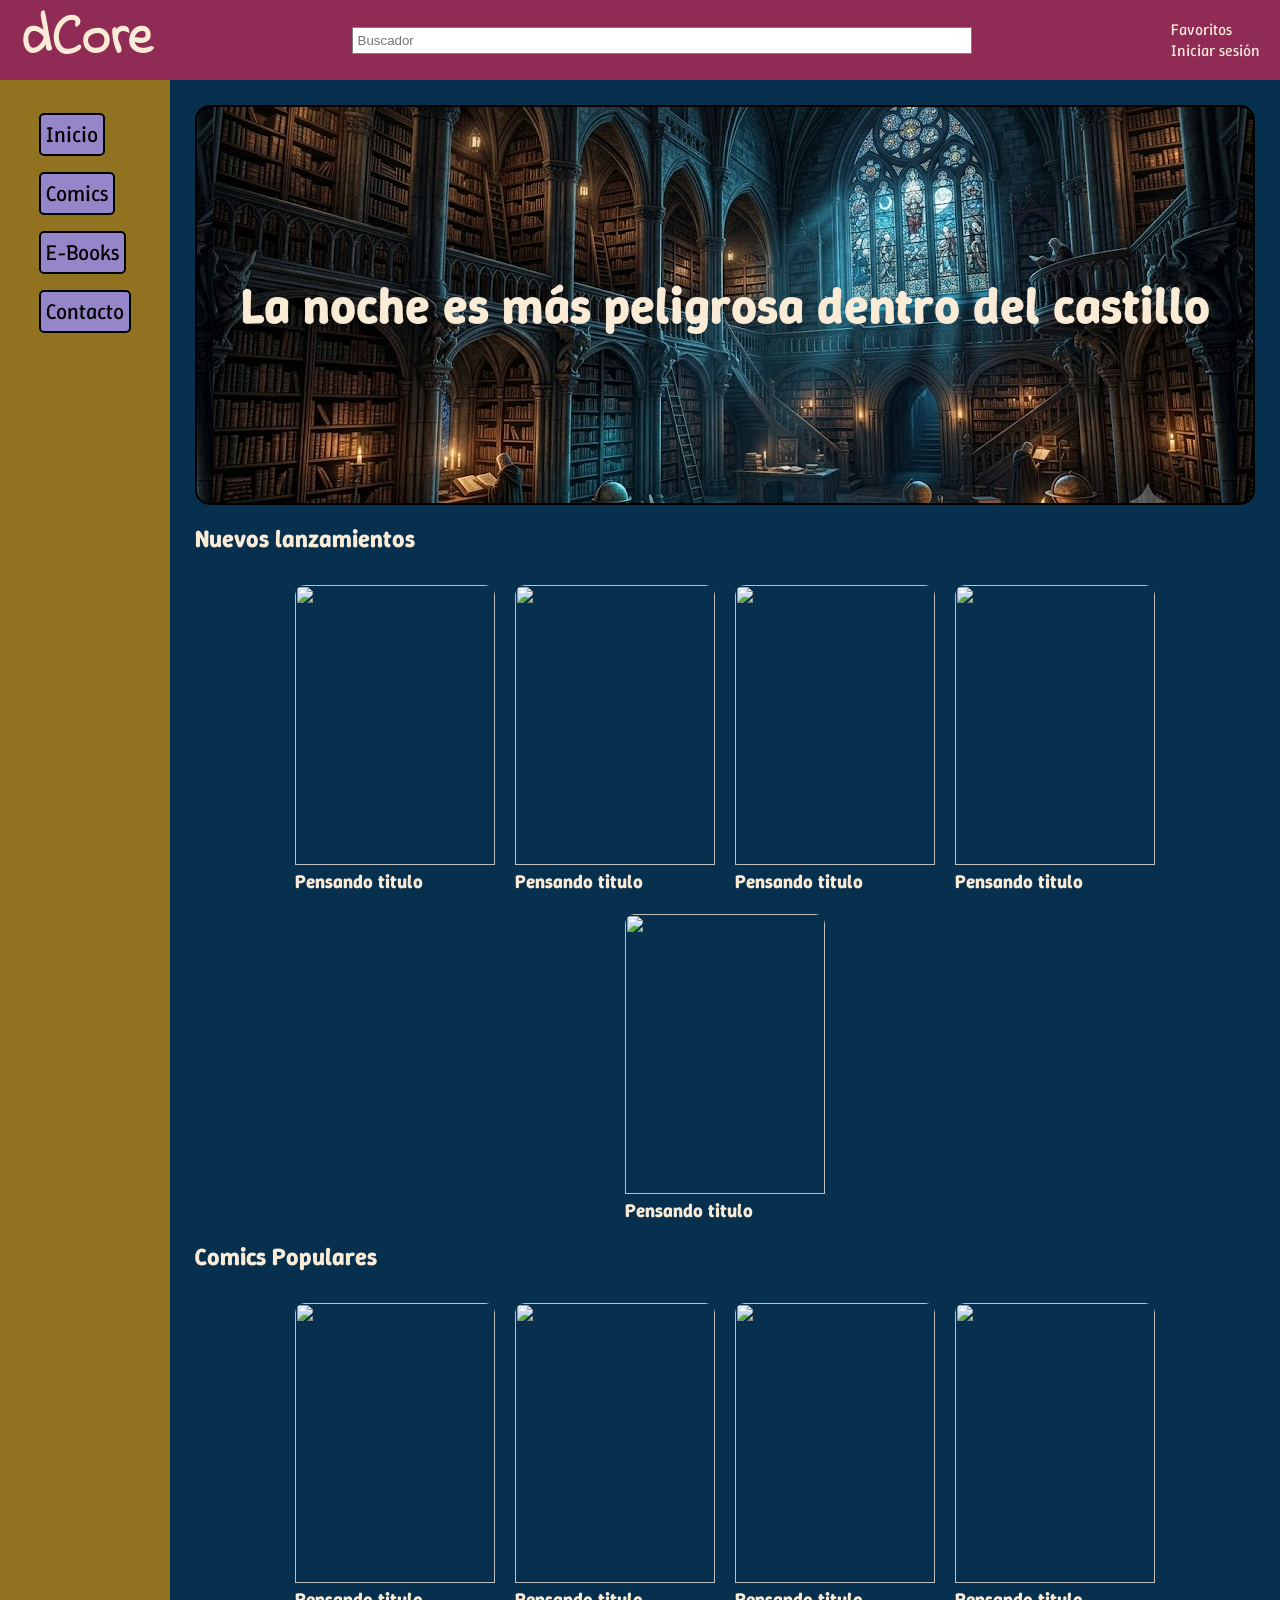
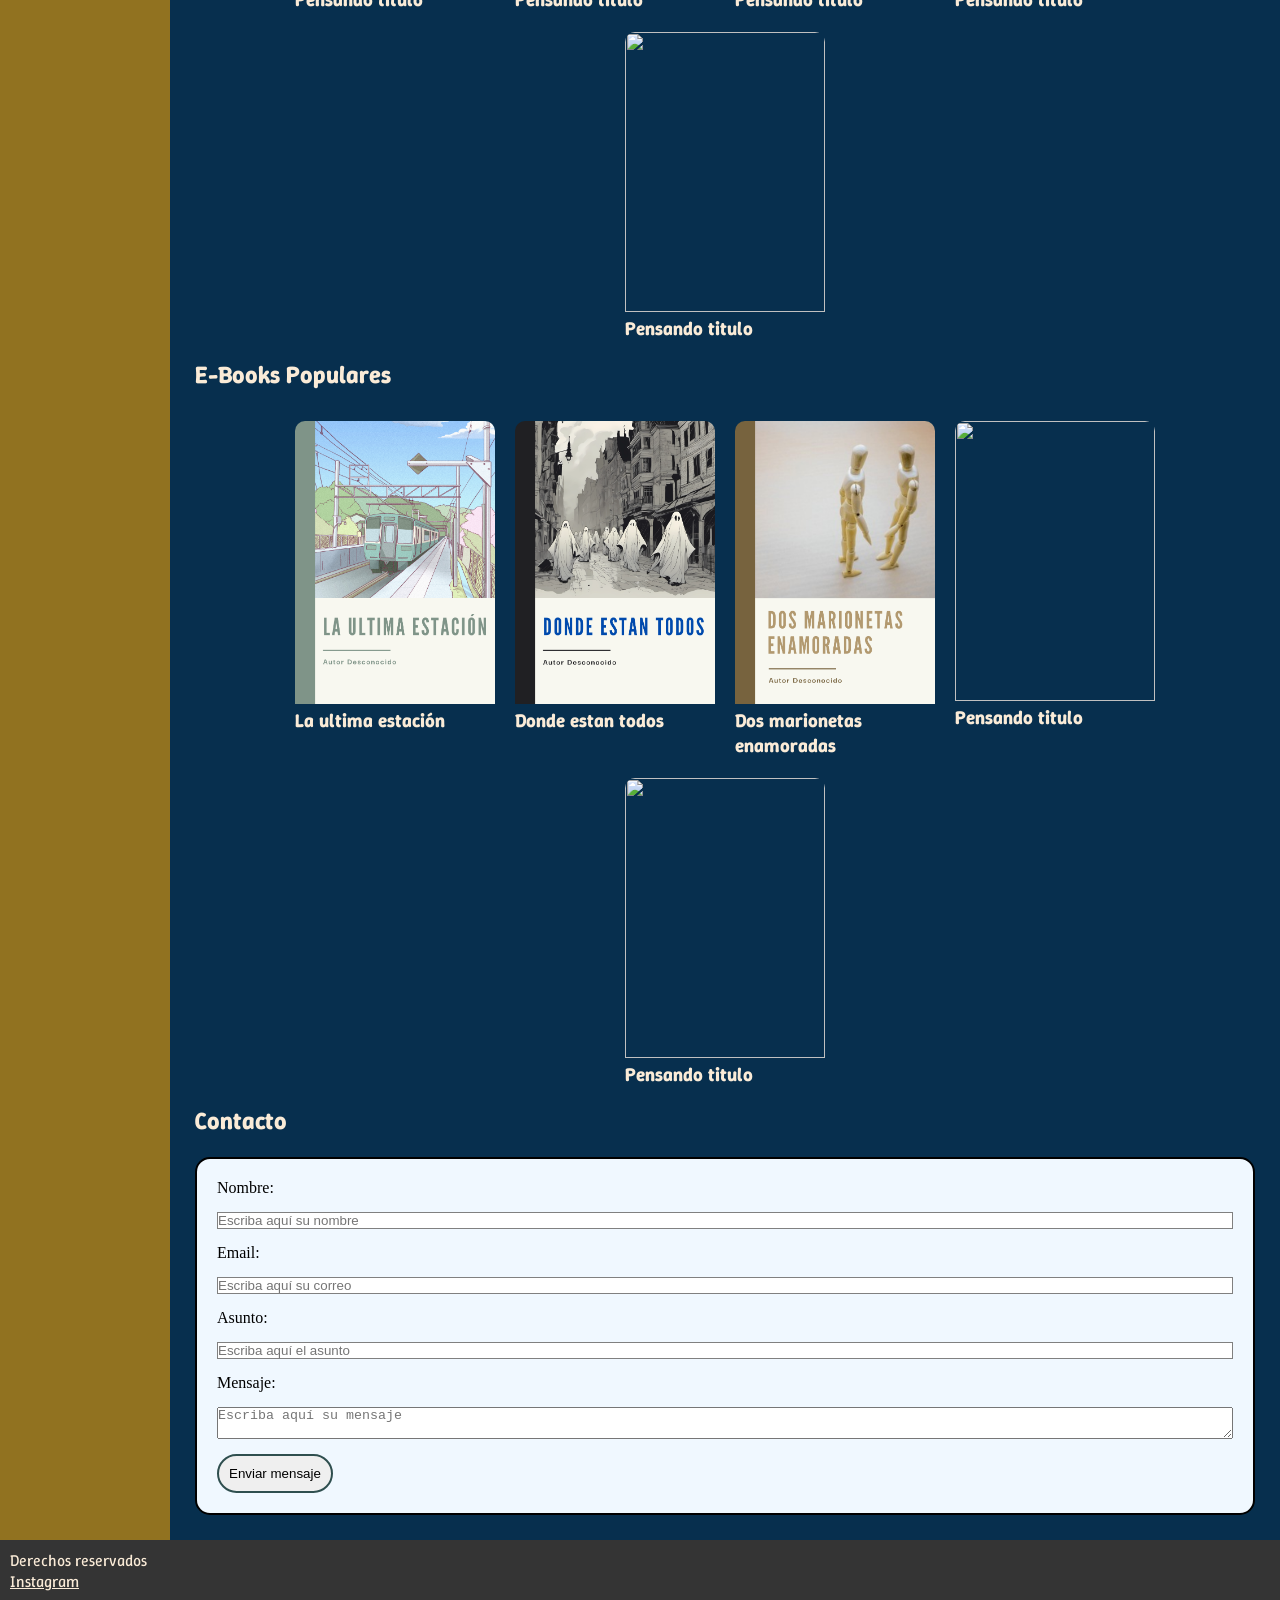
==== index.html @ b9f84284 "Agrego portada trend y corrijo espacio blanco al final del footer" ====
<!DOCTYPE html>
<html lang="en">
<head>
    <meta charset="UTF-8">
    <meta name="viewport" content="width=device-width, initial-scale=1.0">
    <title>Proyecto dCore</title>
    <link href="estilos.css"  rel="stylesheet">
    <!-- Fuentes: Indie Flower, Winky Sans -->
    <link href="https://fonts.googleapis.com/css2?family=Indie+Flower&family=Winky+Sans:ital,wght@0,300..900;1,300..900&display=swap" rel="stylesheet">
</head>
<body>
    <div class="layout">
        <header class="header">
            <h1>dCore</h1>
            <input type="text" id="buscador" name="buscador" placeholder="Buscador">
            <div class="usuario-registrado">
                <P>Favoritos</P>
                <p>Iniciar sesión</p>
            </div>
        </header>

        <nav class="menu">
            <ul class="menu-flex">
                <li><a href="">Inicio</a></li>
                <li><a href="">Comics</a></li>
                <li><a href="">E-Books</a></li>
                <li><a href="#contacto">Contacto</a></li>
            </ul>
        </nav>
        
        <main class="main-content">
            <section class="trends">
                <h2>La noche es más peligrosa dentro del castillo</h2>
            </section>

            <br>
            <section class="lanzamientos-section">
                <h2>Nuevos lanzamientos</h2>
                <div class="lanzamientos-container">
                    <div class="popular-subcontainer">
                        <img src="https://placehold.co/200x280" width="200" height="280">
                        <div class="popular-content">
                            <h3>Pensando titulo</h3>
                        </div>
                    </div>
                    <div class="popular-subcontainer">
                        <img src="https://placehold.co/200x280" width="200" height="280">
                        <div class="popular-content">
                            <h3>Pensando titulo</h3>
                        </div>
                    </div>
                    <div class="popular-subcontainer">
                        <img src="https://placehold.co/200x280" width="200" height="280">
                        <div class="popular-content">
                            <h3>Pensando titulo</h3>
                        </div>
                    </div>
                    <div class="popular-subcontainer">
                        <img src="https://placehold.co/200x280" width="200" height="280">
                        <div class="popular-content">
                            <h3>Pensando titulo</h3>
                        </div>
                    </div>
                    <div class="popular-subcontainer">
                        <img src="https://placehold.co/200x280" width="200" height="280">
                        <div class="popular-content">
                            <h3>Pensando titulo</h3>
                        </div>
                    </div>
                </div>
            </section>

            <br>
            <section class="populares-section">
                <h2>Comics Populares</h2>
                <div class="comics-populares-container">
                    <div class="popular-subcontainer">
                        <img src="https://placehold.co/200x280" width="200" height="280">
                        <div class="popular-content">
                            <h3>Pensando titulo</h3>
                        </div>
                    </div>
                    <div class="popular-subcontainer">
                        <img src="https://placehold.co/200x280" width="200" height="280">
                        <div class="popular-content">
                            <h3>Pensando titulo</h3>
                        </div>
                    </div>
                    <div class="popular-subcontainer">
                        <img src="https://placehold.co/200x280" width="200" height="280">
                        <div class="popular-content">
                            <h3>Pensando titulo</h3>
                        </div>
                    </div>
                    <div class="popular-subcontainer">
                        <img src="https://placehold.co/200x280" width="200" height="280">
                        <div class="popular-content">
                            <h3>Pensando titulo</h3>
                        </div>
                    </div>
                    <div class="popular-subcontainer">
                        <img src="https://placehold.co/200x280" width="200" height="280">
                        <div class="popular-content">
                            <h3>Pensando titulo</h3>
                        </div>
                    </div>
                </div>

                <br>
                <h2>E-Books Populares</h2>
                <div class="ebooks-populares-container">
                    <div class="popular-subcontainer"> 
                        <img src="lecturas img/la-ultima-estacion.png" alt="La ultima estación" width="200">
                        <div class="popular-content">
                            <h3>La ultima estación</h3>
                        </div>
                    </div>
                    <div class="popular-subcontainer">
                        <img src="lecturas img/donde-estan-todos.png" alt="Donde estan todos" width="200">
                        <div class="popular-content">
                            <h3>Donde estan todos</h3>
                        </div>
                    </div>
                    <div class="popular-subcontainer">
                        <img src="lecturas img/dos-marionetas-enamoradas.png" alt="Dos marionetas enamoradas" width="200">
                        <div class="popular-content">
                            <h3>Dos marionetas enamoradas</h3>
                        </div>
                    </div>
                    <div class="popular-subcontainer">
                        <img src="https://placehold.co/200x280" width="200" height="280">
                        <div class="popular-content">
                            <h3>Pensando titulo</h3>
                        </div>
                    </div>
                    <div class="popular-subcontainer">
                        <img src="https://placehold.co/200x280" width="200" height="280">
                        <div class="popular-content">
                            <h3>Pensando titulo</h3>
                        </div>
                    </div>
                </div>
            </section>

            <br>
            <h2>Contacto</h2>
            <section class="contacto-section" id="contacto">
                <div class="contacto-form">
                    <form action="https://formspree.io/f/xnjrnjoy" method="post" enctype="">
                        <label>Nombre:</label>
                        <input type="text" id="nombre" name="nombre" placeholder="Escriba aquí su nombre" required maxlength="20">
                        
                        <label>Email:</label>
                        <input type="email" id="correo" name="correo" placeholder="Escriba aquí su correo" required>
                        
                        <label>Asunto:</label>
                        <input type="text" id="asunto" name="asunto" placeholder="Escriba aquí el asunto" required>
                        
                        <label>Mensaje:</label>
                        <textarea placeholder="Escriba aquí su mensaje" required></textarea>
                        
                        <button type="submit" class="button-form">
                            Enviar mensaje
                        </button>
                    </form>
                </div>
            </section>
        </main>

        <footer class="footer">
            <p>Derechos reservados</p>
            <section class="redes-sociales">
                <i class="fa-brands fa-instagram" style="color: rgb(255, 255, 255);"></i>
                <a href="https://www.instagram.com/webtoonofficial/" target="_blank">Instagram</a>
            </section>
        </footer>
        <script src="https://kit.fontawesome.com/bacc6557ff.js" crossorigin="anonymous"></script>
    </div>
</body>
</html>
---- estilos.css ----
*{
    margin: 0;
    padding: 0;
    box-sizing: border-box;
}

/* Estilo de etiquetas */
h1, h2, h3, p, a{
    color: antiquewhite;
    font-family: "Winky Sans";
}
label{
    color: black;
}

/* Layout de la pagina */
.layout{
    display: grid;
    grid-template-columns: 170px 1fr;
    grid-template-rows: 80px 1fr 70px;

    grid-template-areas: 
        "header header"
        "menu contenido"
        "footer footer";

    min-height: 100vh;
}
/* Header */
.header{
    grid-area: header;
    background-color: #902b55;
    display: flex;
    flex-direction: row;
    padding: 20px;
    justify-content: space-between;
    align-items: center;
}
header > h1{
    font-family: "Indie Flower", sans-serif;
    font-size: 55px;
    line-height: 1;   /* achico la caja de la fuente */
}
header > input{
    padding: 5px;
    width: 50%;
}
/* Menu de navegacion */
.menu{
    grid-area: menu;
    background-color: #917220;
    padding: 40px;
    display: flex;
    justify-content: center;    /* centra el menu horizontalmente */
}
.menu-flex{
    list-style: none;
    display: flex;
    flex-direction: column;
    gap: 30px;
}
.menu-flex li{
    border-radius: 5px;
}
.menu-flex a{
    text-decoration: none;
    color: black;
    font-size: 22px;
    background-color: rgb(149, 134, 201);
    border: 2px solid black;
    padding: 5px;
    border-radius: 5px;
}
/* Contenido principal */
.main-content{
    grid-area: contenido;
    background-color: #072f4e;
    padding: 25px;
}
/* Footer */
.footer{
    grid-area: footer;
    background-color: #343434;
    padding: 10px;
}

/* Proximamente Carrusel de Inicio */
.trends{
    border: 2px solid black;
    border-radius: 15px;
    height: 400px;
    background-image: url('lecturas img/la-noche-es-mas-peligrosa-dentro-del-castillo.jpg');
    background-position: center;
    padding: 25px;
    display: flex;
    justify-content: center;
    align-items: center;
}
.trends h2{
    font-size: 50px;
}

/* Nuevos lanzamientos, Comics Populares, E-Books Populares */
.lanzamientos-container, .comics-populares-container, .ebooks-populares-container{
    display: flex;
    flex-direction: row;
    justify-content: center;
    flex-wrap: wrap;
    gap: 20px;
    padding-top: 30px;
}
.popular-subcontainer{
    width: 200px;
    border-radius: 10px;
    overflow: hidden;
}

/* Formulario Contacto */
.contacto-section {
    border: 2px solid black;
    border-radius: 15px;
    background-color: aliceblue;
    margin-top: 20px;
}
.contacto-form form{
    margin: 20px 20px;
    display: flex;
    flex-direction: column;
    gap: 15px;
}
input{
    border: 1px solid gray
}
input:hover{
    background-color:lightgrey;
}
.contacto-form button{
    border: 2px solid darkslategrey;
    border-radius: 20px;
    padding: 10px;
    width: fit-content;
    cursor: pointer;
}

.button-form:hover{
    background-color: darkgray;
}
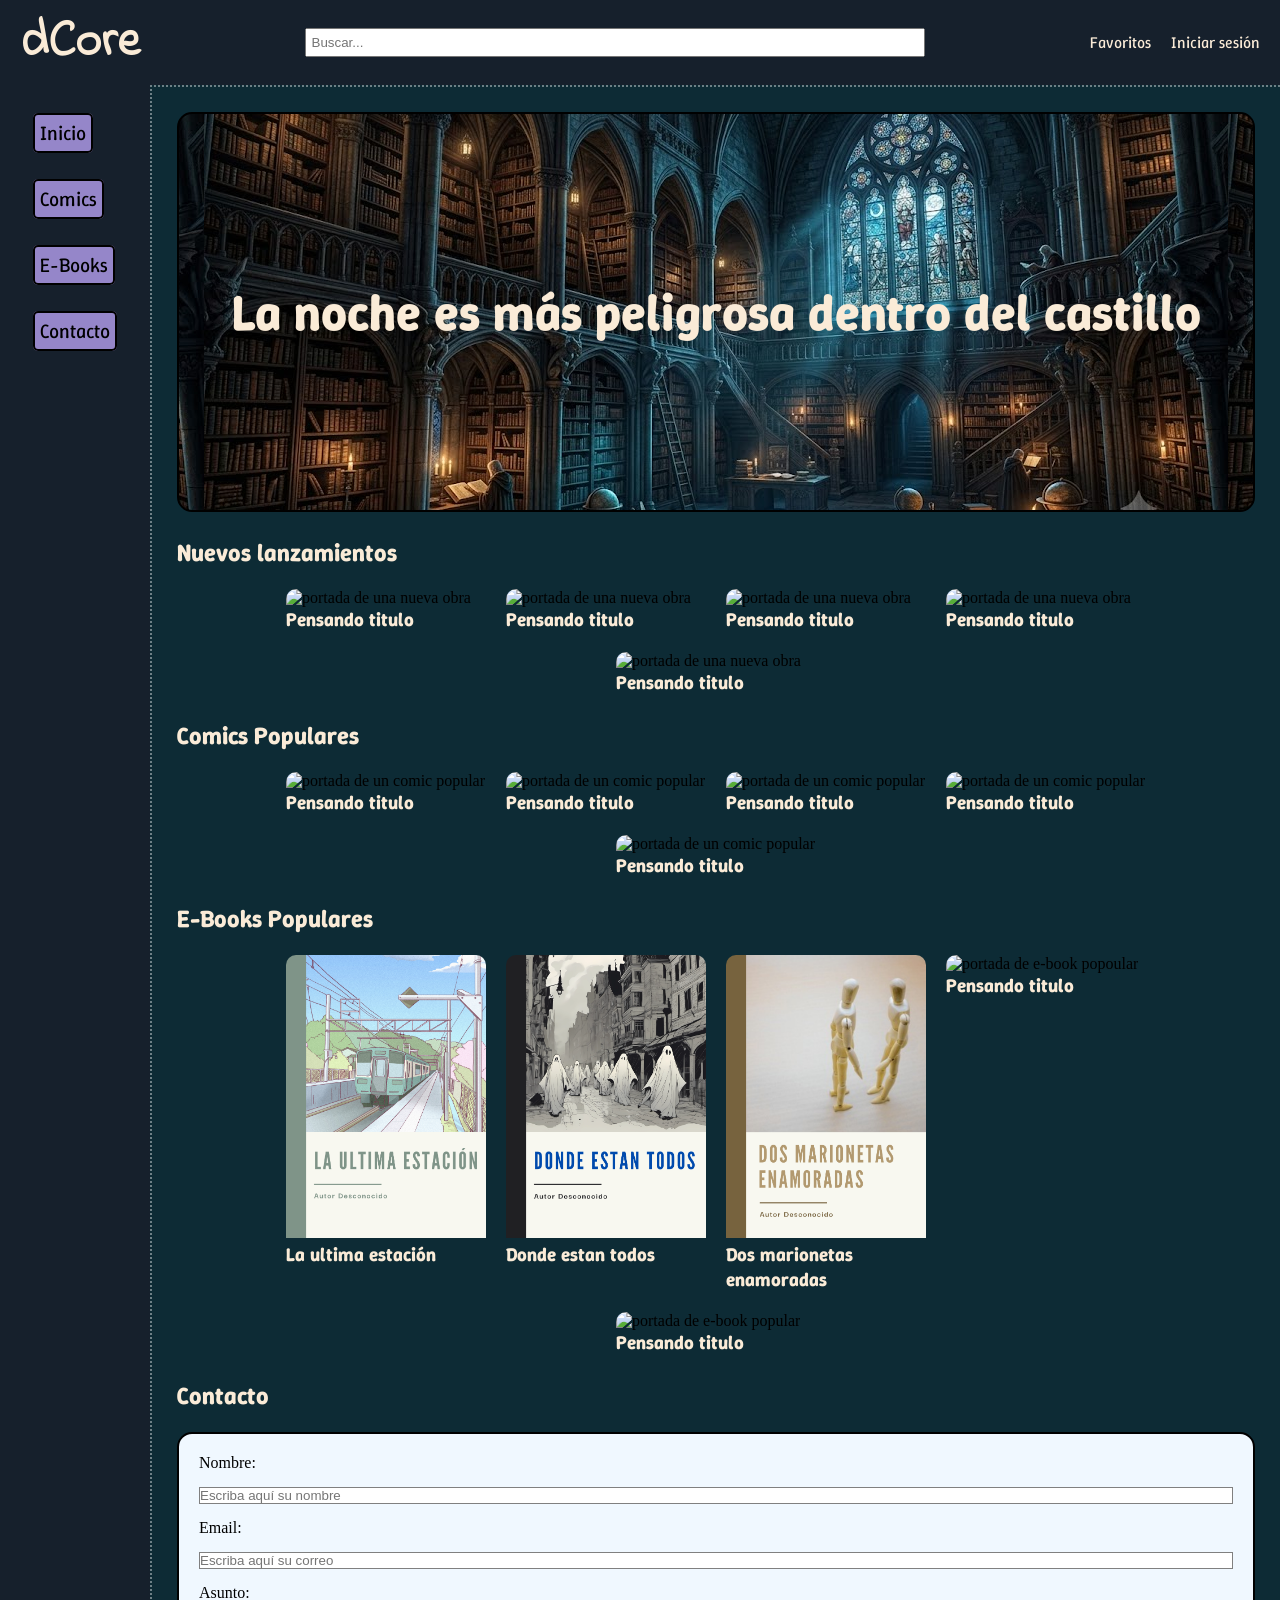
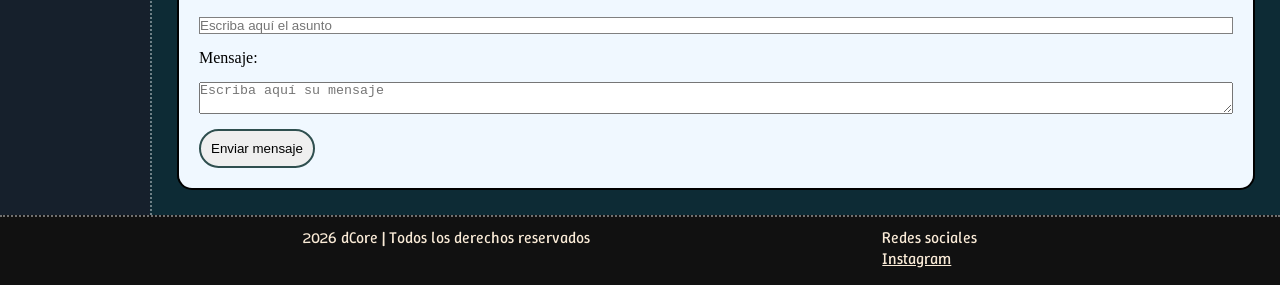
==== commit 0f95b9b8: "Mejoras con IA en semantica (html), diseño y optimizacion (css)" ====
--- a/index.html
+++ b/index.html
@@ -12,10 +12,12 @@
     <div class="layout">
         <header class="header">
             <h1>dCore</h1>
-            <input type="text" id="buscador" name="buscador" placeholder="Buscador">
+            <input type="search" id="buscador" name="buscador" placeholder="Buscar...">
             <div class="usuario-registrado">
-                <P>Favoritos</P>
-                <p>Iniciar sesión</p>
+                <ul>
+                    <li><a href="">Favoritos</a></li>
+                    <li><a href="">Iniciar sesión</a></li>
+                </ul>
             </div>
         </header>
 
@@ -33,131 +35,127 @@
                 <h2>La noche es más peligrosa dentro del castillo</h2>
             </section>
 
-            <br>
             <section class="lanzamientos-section">
                 <h2>Nuevos lanzamientos</h2>
-                <div class="lanzamientos-container">
-                    <div class="popular-subcontainer">
-                        <img src="https://placehold.co/200x280" width="200" height="280">
-                        <div class="popular-content">
+                <div class="cards-container">
+                    <div class="obra-container">
+                        <img src="https://placehold.co/200x280" width="200" height="280" alt="portada de una nueva obra">
+                        <div class="titulo-container">
                             <h3>Pensando titulo</h3>
                         </div>
                     </div>
-                    <div class="popular-subcontainer">
-                        <img src="https://placehold.co/200x280" width="200" height="280">
-                        <div class="popular-content">
+                    <div class="obra-container">
+                        <img src="https://placehold.co/200x280" width="200" height="280" alt="portada de una nueva obra">
+                        <div class="titulo-container">
                             <h3>Pensando titulo</h3>
                         </div>
                     </div>
-                    <div class="popular-subcontainer">
-                        <img src="https://placehold.co/200x280" width="200" height="280">
-                        <div class="popular-content">
+                    <div class="obra-container">
+                        <img src="https://placehold.co/200x280" width="200" height="280" alt="portada de una nueva obra">
+                        <div class="titulo-container">
                             <h3>Pensando titulo</h3>
                         </div>
                     </div>
-                    <div class="popular-subcontainer">
-                        <img src="https://placehold.co/200x280" width="200" height="280">
-                        <div class="popular-content">
+                    <div class="obra-container">
+                        <img src="https://placehold.co/200x280" width="200" height="280" alt="portada de una nueva obra">
+                        <div class="titulo-container">
                             <h3>Pensando titulo</h3>
                         </div>
                     </div>
-                    <div class="popular-subcontainer">
-                        <img src="https://placehold.co/200x280" width="200" height="280">
-                        <div class="popular-content">
+                    <div class="obra-container">
+                        <img src="https://placehold.co/200x280" width="200" height="280" alt="portada de una nueva obra">
+                        <div class="titulo-container">
                             <h3>Pensando titulo</h3>
                         </div>
                     </div>
                 </div>
             </section>
 
-            <br>
             <section class="populares-section">
                 <h2>Comics Populares</h2>
-                <div class="comics-populares-container">
-                    <div class="popular-subcontainer">
-                        <img src="https://placehold.co/200x280" width="200" height="280">
-                        <div class="popular-content">
+                <div class="cards-container">
+                    <div class="obra-container">
+                        <img src="https://placehold.co/200x280" width="200" height="280" alt="portada de un comic popular">
+                        <div class="titulo-container">
                             <h3>Pensando titulo</h3>
                         </div>
                     </div>
-                    <div class="popular-subcontainer">
-                        <img src="https://placehold.co/200x280" width="200" height="280">
-                        <div class="popular-content">
+                    <div class="obra-container">
+                        <img src="https://placehold.co/200x280" width="200" height="280" alt="portada de un comic popular">
+                        <div class="titulo-container">
                             <h3>Pensando titulo</h3>
                         </div>
                     </div>
-                    <div class="popular-subcontainer">
-                        <img src="https://placehold.co/200x280" width="200" height="280">
-                        <div class="popular-content">
+                    <div class="obra-container">
+                        <img src="https://placehold.co/200x280" width="200" height="280" alt="portada de un comic popular">
+                        <div class="titulo-container">
                             <h3>Pensando titulo</h3>
                         </div>
                     </div>
-                    <div class="popular-subcontainer">
-                        <img src="https://placehold.co/200x280" width="200" height="280">
-                        <div class="popular-content">
+                    <div class="obra-container">
+                        <img src="https://placehold.co/200x280" width="200" height="280" alt="portada de un comic popular">
+                        <div class="titulo-container">
                             <h3>Pensando titulo</h3>
                         </div>
                     </div>
-                    <div class="popular-subcontainer">
-                        <img src="https://placehold.co/200x280" width="200" height="280">
-                        <div class="popular-content">
+                    <div class="obra-container">
+                        <img src="https://placehold.co/200x280" width="200" height="280" alt="portada de un comic popular">
+                        <div class="titulo-container">
                             <h3>Pensando titulo</h3>
                         </div>
                     </div>
                 </div>
 
-                <br>
                 <h2>E-Books Populares</h2>
-                <div class="ebooks-populares-container">
-                    <div class="popular-subcontainer"> 
-                        <img src="lecturas img/la-ultima-estacion.png" alt="La ultima estación" width="200">
-                        <div class="popular-content">
+                <div class="cards-container">
+                    <div class="obra-container"> 
+                        <img src="lecturas img/la-ultima-estacion.png" width="200" alt="Ilustracion con tonos pastel de un tren verde y blanco llegando a una estacion al aire libre rodeada de arboles">
+                        <div class="titulo-container">
                             <h3>La ultima estación</h3>
                         </div>
                     </div>
-                    <div class="popular-subcontainer">
-                        <img src="lecturas img/donde-estan-todos.png" alt="Donde estan todos" width="200">
-                        <div class="popular-content">
+                    <div class="obra-container">
+                        <img src="lecturas img/donde-estan-todos.png" width="200" alt="Ilustracion en blanco y negro de un grupo de fantasmas deambulando por una calle entre casas de aspecto antiguo">
+                        <div class="titulo-container">
                             <h3>Donde estan todos</h3>
                         </div>
                     </div>
-                    <div class="popular-subcontainer">
-                        <img src="lecturas img/dos-marionetas-enamoradas.png" alt="Dos marionetas enamoradas" width="200">
-                        <div class="popular-content">
+                    <div class="obra-container">
+                        <img src="lecturas img/dos-marionetas-enamoradas.png" width="200" alt="Dos maniquis de madera de pie, uno frente a otro, estan mirandose">
+                        <div class="titulo-container">
                             <h3>Dos marionetas enamoradas</h3>
                         </div>
                     </div>
-                    <div class="popular-subcontainer">
-                        <img src="https://placehold.co/200x280" width="200" height="280">
-                        <div class="popular-content">
+                    <div class="obra-container">
+                        <img src="https://placehold.co/200x280" width="200" height="280" alt="portada de e-book popoular">
+                        <div class="titulo-container">
                             <h3>Pensando titulo</h3>
                         </div>
                     </div>
-                    <div class="popular-subcontainer">
-                        <img src="https://placehold.co/200x280" width="200" height="280">
-                        <div class="popular-content">
+                    <div class="obra-container">
+                        <img src="https://placehold.co/200x280" width="200" height="280" alt="portada de e-book popular">
+                        <div class="titulo-container">
                             <h3>Pensando titulo</h3>
                         </div>
                     </div>
                 </div>
             </section>
 
-            <br>
+            <section class="contacto-section" id="contacto">
             <h2>Contacto</h2>
-            <section class="contacto-section" id="contacto">
                 <div class="contacto-form">
                     <form action="https://formspree.io/f/xnjrnjoy" method="post" enctype="">
-                        <label>Nombre:</label>
+                        <label for="nombre">Nombre:</label>
                         <input type="text" id="nombre" name="nombre" placeholder="Escriba aquí su nombre" required maxlength="20">
                         
-                        <label>Email:</label>
+                        <label for="correo">Email:</label>
                         <input type="email" id="correo" name="correo" placeholder="Escriba aquí su correo" required>
                         
-                        <label>Asunto:</label>
+                        <label for="asunto">Asunto:</label>
                         <input type="text" id="asunto" name="asunto" placeholder="Escriba aquí el asunto" required>
                         
-                        <label>Mensaje:</label>
-                        <textarea placeholder="Escriba aquí su mensaje" required></textarea>
+                        <label for="mensaje">Mensaje:</label>
+                        <textarea id="mensaje" name="mensaje" placeholder="Escriba aquí su mensaje" required></textarea>
                         
                         <button type="submit" class="button-form">
                             Enviar mensaje
@@ -168,11 +166,12 @@
         </main>
 
         <footer class="footer">
-            <p>Derechos reservados</p>
-            <section class="redes-sociales">
+            <p>2026 dCore | Todos los derechos reservados</p>
+            <div class="redes-sociales">
+                <p>Redes sociales</p>
                 <i class="fa-brands fa-instagram" style="color: rgb(255, 255, 255);"></i>
                 <a href="https://www.instagram.com/webtoonofficial/" target="_blank">Instagram</a>
-            </section>
+            </div>
         </footer>
         <script src="https://kit.fontawesome.com/bacc6557ff.js" crossorigin="anonymous"></script>
     </div>
--- a/estilos.css
+++ b/estilos.css
@@ -16,8 +16,8 @@
 /* Layout de la pagina */
 .layout{
     display: grid;
-    grid-template-columns: 170px 1fr;
-    grid-template-rows: 80px 1fr 70px;
+    grid-template-columns: 150px 1fr;
+    grid-template-rows: 85px 1fr 70px;
 
     grid-template-areas: 
         "header header"
@@ -29,27 +29,41 @@
 /* Header */
 .header{
     grid-area: header;
-    background-color: #902b55;
+    background-color: #16202c;
+
     display: flex;
     flex-direction: row;
-    padding: 20px;
     justify-content: space-between;
     align-items: center;
+    
+    padding: 20px;
 }
 header > h1{
     font-family: "Indie Flower", sans-serif;
-    font-size: 55px;
+    font-size: 50px;
     line-height: 1;   /* achico la caja de la fuente */
 }
 header > input{
     padding: 5px;
     width: 50%;
 }
+.usuario-registrado ul{
+    display: flex;
+    flex-direction: row;
+    gap: 20px;
+    list-style: none;
+}
+.usuario-registrado a{
+    text-decoration: none;
+    cursor: pointer;
+}
 /* Menu de navegacion */
 .menu{
     grid-area: menu;
-    background-color: #917220;
-    padding: 40px;
+    background-color: #16202c;
+
+    padding: 35px;
+
     display: flex;
     justify-content: center;    /* centra el menu horizontalmente */
 }
@@ -57,7 +71,7 @@
     list-style: none;
     display: flex;
     flex-direction: column;
-    gap: 30px;
+    gap: 40px;
 }
 .menu-flex li{
     border-radius: 5px;
@@ -65,33 +79,49 @@
 .menu-flex a{
     text-decoration: none;
     color: black;
-    font-size: 22px;
+    font-size: 20px;
+
     background-color: rgb(149, 134, 201);
+
     border: 2px solid black;
+    border-radius: 5px;
+
     padding: 5px;
-    border-radius: 5px;
 }
 /* Contenido principal */
 .main-content{
     grid-area: contenido;
-    background-color: #072f4e;
+    background-color: #0D2B35;
     padding: 25px;
+
+    border-top: 2px dotted rgba(255, 255, 255, 0.4);
+    border-left: 2px dotted rgba(255, 255, 255, 0.4);
 }
 /* Footer */
 .footer{
     grid-area: footer;
-    background-color: #343434;
+    background-color: #111111;
     padding: 10px;
+    display: flex;
+    flex-direction: row;
+    justify-content: space-evenly;
+
+    border-top: 2px dotted rgba(255, 255, 255, 0.4);
 }
 
 /* Proximamente Carrusel de Inicio */
 .trends{
     border: 2px solid black;
     border-radius: 15px;
+
     height: 400px;
+
     background-image: url('lecturas img/la-noche-es-mas-peligrosa-dentro-del-castillo.jpg');
     background-position: center;
+
     padding: 25px;
+    margin-bottom: 25px;
+
     display: flex;
     justify-content: center;
     align-items: center;
@@ -101,37 +131,41 @@
 }
 
 /* Nuevos lanzamientos, Comics Populares, E-Books Populares */
-.lanzamientos-container, .comics-populares-container, .ebooks-populares-container{
+.cards-container{
     display: flex;
     flex-direction: row;
     justify-content: center;
     flex-wrap: wrap;
+
     gap: 20px;
-    padding-top: 30px;
+
+    padding-top: 20px;
+    margin-bottom: 25px;
 }
-.popular-subcontainer{
+.obra-container{
     width: 200px;
     border-radius: 10px;
     overflow: hidden;
 }
 
 /* Formulario Contacto */
-.contacto-section {
-    border: 2px solid black;
-    border-radius: 15px;
-    background-color: aliceblue;
-    margin-top: 20px;
-}
 .contacto-form form{
-    margin: 20px 20px;
     display: flex;
     flex-direction: column;
     gap: 15px;
+
+    border: 2px solid black;
+    border-radius: 15px;
+
+    background-color: aliceblue;
+
+    margin-top: 20px;
+    padding: 20px;
 }
-input{
+.contacto-form input{
     border: 1px solid gray
 }
-input:hover{
+.contacto-form input:hover, contacto-form textarea:hover{
     background-color:lightgrey;
 }
 .contacto-form button{
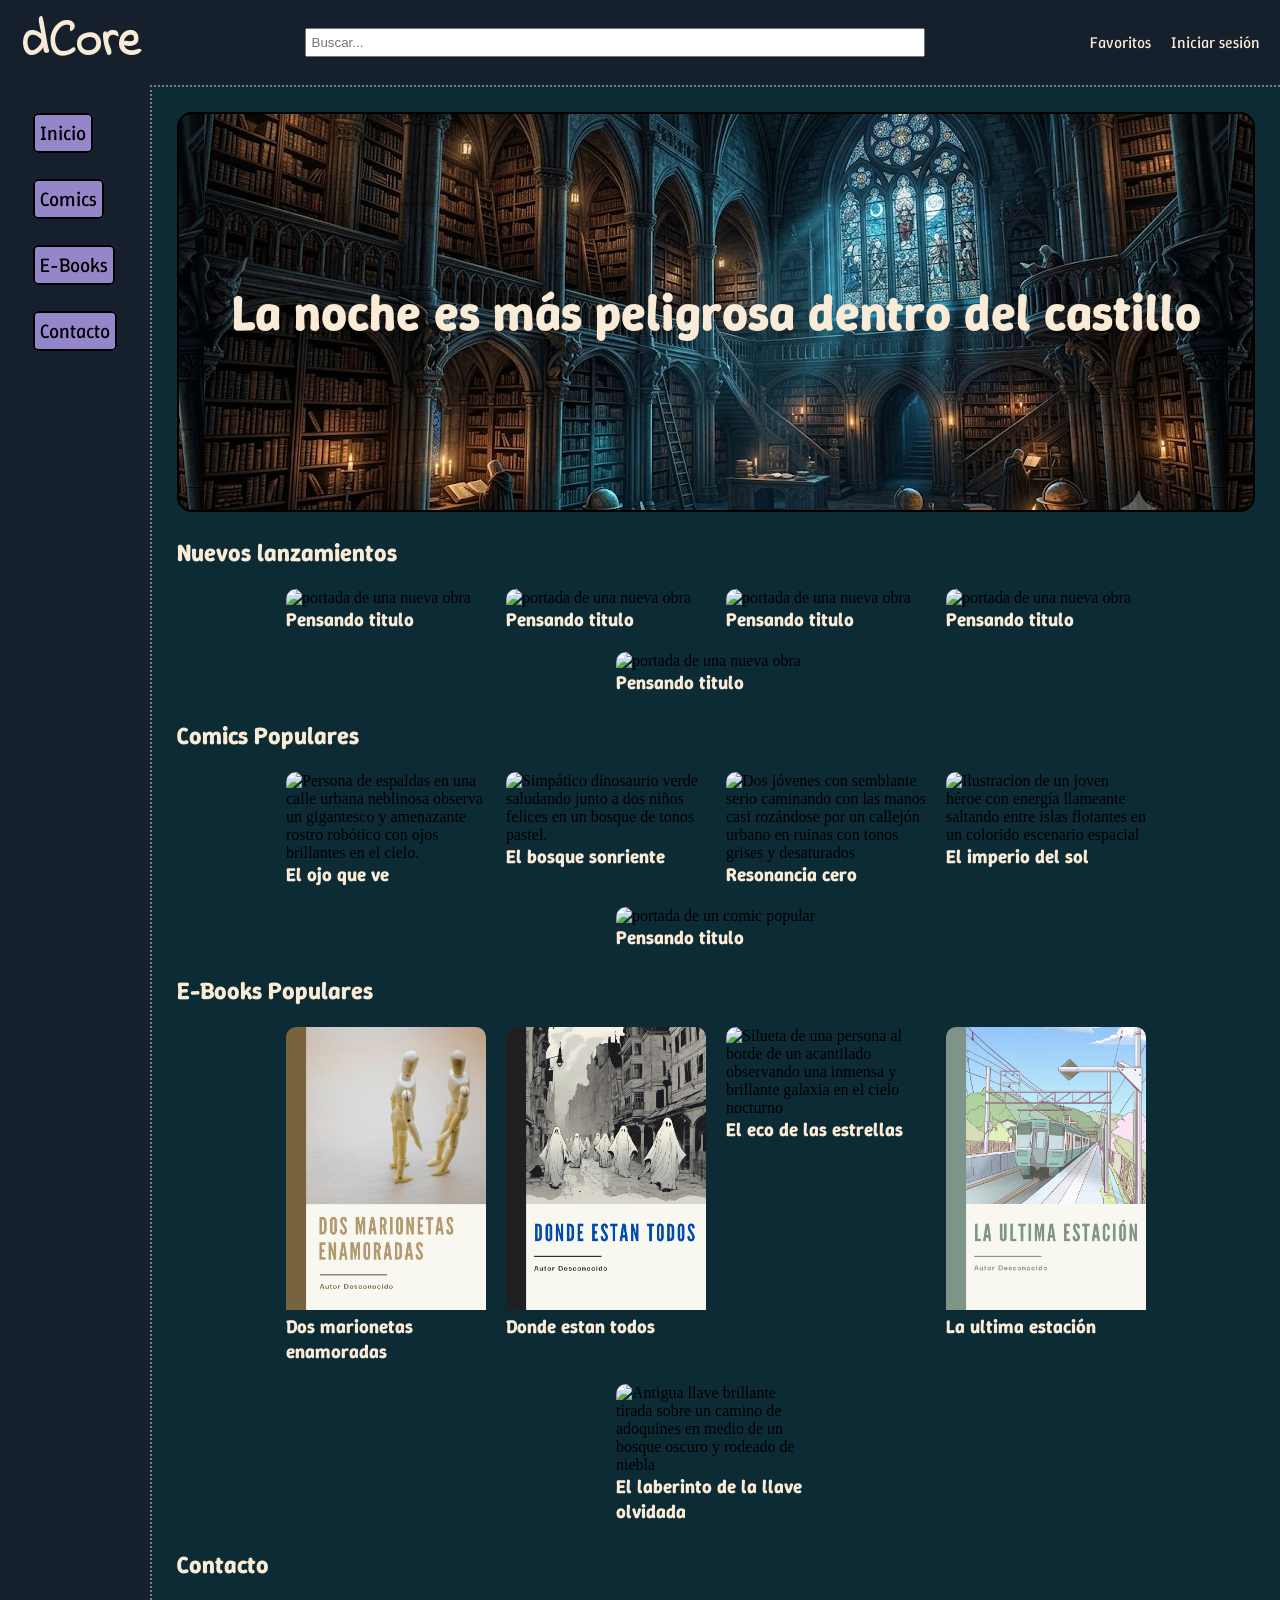
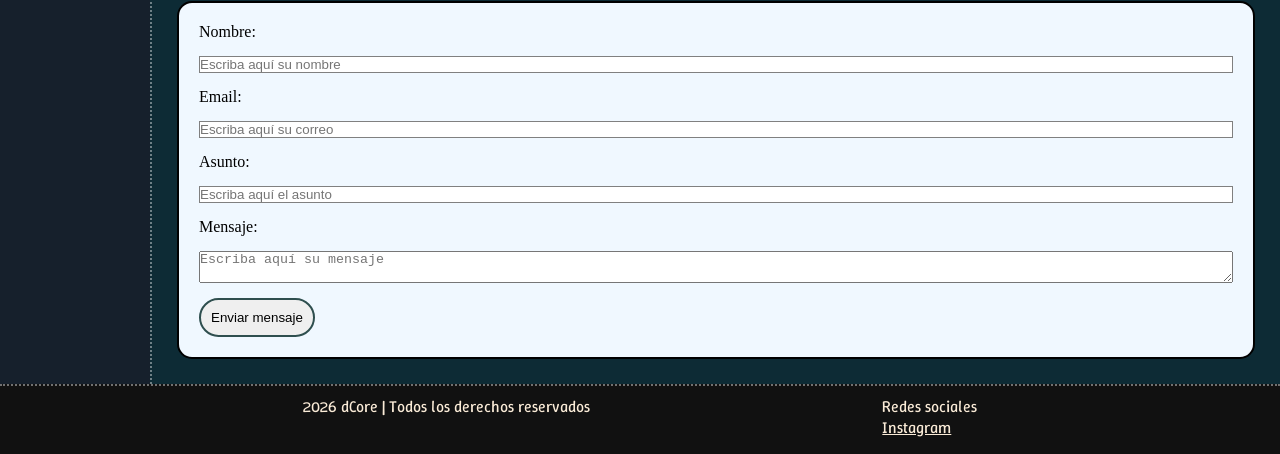
==== commit def5b507: "Agrego imagenes/portadas/alt, 2 html(comics, ebooks) y modifico readme" ====
--- a/index.html
+++ b/index.html
@@ -1,10 +1,10 @@
 <!DOCTYPE html>
-<html lang="en">
+<html lang="es">
 <head>
     <meta charset="UTF-8">
     <meta name="viewport" content="width=device-width, initial-scale=1.0">
     <title>Proyecto dCore</title>
-    <link href="estilos.css"  rel="stylesheet">
+    <link href="estilos css/estilos.css"  rel="stylesheet">
     <!-- Fuentes: Indie Flower, Winky Sans -->
     <link href="https://fonts.googleapis.com/css2?family=Indie+Flower&family=Winky+Sans:ital,wght@0,300..900;1,300..900&display=swap" rel="stylesheet">
 </head>
@@ -23,9 +23,9 @@
 
         <nav class="menu">
             <ul class="menu-flex">
-                <li><a href="">Inicio</a></li>
-                <li><a href="">Comics</a></li>
-                <li><a href="">E-Books</a></li>
+                <li><a href="index.html">Inicio</a></li>
+                <li><a href="comics.html">Comics</a></li>
+                <li><a href="ebooks.html">E-Books</a></li>
                 <li><a href="#contacto">Contacto</a></li>
             </ul>
         </nav>
@@ -75,27 +75,27 @@
                 <h2>Comics Populares</h2>
                 <div class="cards-container">
                     <div class="obra-container">
-                        <img src="https://placehold.co/200x280" width="200" height="280" alt="portada de un comic popular">
+                        <img src="lecturas img/el-ojo-que-ve.png" width="200" height="280" alt="Persona de espaldas en una calle urbana neblinosa observa un gigantesco y amenazante rostro robótico con ojos brillantes en el cielo.">
                         <div class="titulo-container">
-                            <h3>Pensando titulo</h3>
+                            <h3>El ojo que ve</h3>
                         </div>
                     </div>
                     <div class="obra-container">
-                        <img src="https://placehold.co/200x280" width="200" height="280" alt="portada de un comic popular">
+                        <img src="lecturas img/el-bosque-sonriente.png" width="200" height="280" alt="Simpático dinosaurio verde saludando junto a dos niños felices en un bosque de tonos pastel.">
                         <div class="titulo-container">
-                            <h3>Pensando titulo</h3>
+                            <h3>El bosque sonriente</h3>
                         </div>
                     </div>
                     <div class="obra-container">
-                        <img src="https://placehold.co/200x280" width="200" height="280" alt="portada de un comic popular">
+                        <img src="lecturas img/resonancia-cero.png" width="200" height="280" alt="Dos jóvenes con semblante serio caminando con las manos casi rozándose por un callejón urbano en ruinas con tonos grises y desaturados">
                         <div class="titulo-container">
-                            <h3>Pensando titulo</h3>
+                            <h3>Resonancia cero</h3>
                         </div>
                     </div>
                     <div class="obra-container">
-                        <img src="https://placehold.co/200x280" width="200" height="280" alt="portada de un comic popular">
+                        <img src="lecturas img/el-imperio-del-sol.png" width="200" height="280" alt="Ilustracion de un joven héroe con energía llameante saltando entre islas flotantes en un colorido escenario espacial">
                         <div class="titulo-container">
-                            <h3>Pensando titulo</h3>
+                            <h3>El imperio del sol</h3>
                         </div>
                     </div>
                     <div class="obra-container">
@@ -108,10 +108,10 @@
 
                 <h2>E-Books Populares</h2>
                 <div class="cards-container">
-                    <div class="obra-container"> 
-                        <img src="lecturas img/la-ultima-estacion.png" width="200" alt="Ilustracion con tonos pastel de un tren verde y blanco llegando a una estacion al aire libre rodeada de arboles">
+                    <div class="obra-container">
+                        <img src="lecturas img/dos-marionetas-enamoradas.png" width="200" alt="Dos maniquis de madera de pie, uno frente a otro, estan mirandose">
                         <div class="titulo-container">
-                            <h3>La ultima estación</h3>
+                            <h3>Dos marionetas enamoradas</h3>
                         </div>
                     </div>
                     <div class="obra-container">
@@ -121,21 +121,21 @@
                         </div>
                     </div>
                     <div class="obra-container">
-                        <img src="lecturas img/dos-marionetas-enamoradas.png" width="200" alt="Dos maniquis de madera de pie, uno frente a otro, estan mirandose">
+                        <img src="lecturas img/el-eco-de-las-estrellas.png" width="200" height="280" alt="Silueta de una persona al borde de un acantilado observando una inmensa y brillante galaxia en el cielo nocturno">
                         <div class="titulo-container">
-                            <h3>Dos marionetas enamoradas</h3>
+                            <h3>El eco de las estrellas</h3>
+                        </div>
+                    </div>
+                    <div class="obra-container"> 
+                        <img src="lecturas img/la-ultima-estacion.png" width="200" alt="Ilustracion con tonos pastel de un tren verde y blanco llegando a una estacion al aire libre rodeada de arboles">
+                        <div class="titulo-container">
+                            <h3>La ultima estación</h3>
                         </div>
                     </div>
                     <div class="obra-container">
-                        <img src="https://placehold.co/200x280" width="200" height="280" alt="portada de e-book popoular">
+                        <img src="lecturas img/el-laberinto-de-la-llave-olvidada.png" width="200" height="280" alt="Antigua llave brillante tirada sobre un camino de adoquines en medio de un bosque oscuro y rodeado de niebla">
                         <div class="titulo-container">
-                            <h3>Pensando titulo</h3>
-                        </div>
-                    </div>
-                    <div class="obra-container">
-                        <img src="https://placehold.co/200x280" width="200" height="280" alt="portada de e-book popular">
-                        <div class="titulo-container">
-                            <h3>Pensando titulo</h3>
+                            <h3>El laberinto de la llave olvidada</h3>
                         </div>
                     </div>
                 </div>
--- a/estilos css/estilos.css
+++ b/estilos css/estilos.css
@@ -0,0 +1,181 @@
+*{
+    margin: 0;
+    padding: 0;
+    box-sizing: border-box;
+}
+
+/* Estilo de etiquetas */
+h1, h2, h3, p, a{
+    color: antiquewhite;
+    font-family: "Winky Sans";
+}
+label{
+    color: black;
+}
+
+/* Layout de la pagina */
+.layout{
+    display: grid;
+    grid-template-columns: 150px 1fr;
+    grid-template-rows: 85px 1fr 70px;
+
+    grid-template-areas: 
+        "header header"
+        "menu contenido"
+        "footer footer";
+
+    min-height: 100vh;
+}
+/* Header */
+.header{
+    grid-area: header;
+    background-color: #16202c;
+
+    display: flex;
+    flex-direction: row;
+    justify-content: space-between;
+    align-items: center;
+    
+    padding: 20px;
+}
+header > h1{
+    font-family: "Indie Flower", sans-serif;
+    font-size: 50px;
+    line-height: 1;   /* achico la caja de la fuente */
+}
+header > input{
+    padding: 5px;
+    width: 50%;
+}
+.usuario-registrado ul{
+    display: flex;
+    flex-direction: row;
+    gap: 20px;
+    list-style: none;
+}
+.usuario-registrado a{
+    text-decoration: none;
+    cursor: pointer;
+}
+/* Menu de navegacion */
+.menu{
+    grid-area: menu;
+    background-color: #16202c;
+
+    padding: 35px;
+
+    display: flex;
+    justify-content: center;    /* centra el menu horizontalmente */
+}
+.menu-flex{
+    list-style: none;
+    display: flex;
+    flex-direction: column;
+    gap: 40px;
+}
+.menu-flex li{
+    border-radius: 5px;
+}
+.menu-flex a{
+    text-decoration: none;
+    color: black;
+    font-size: 20px;
+
+    background-color: rgb(149, 134, 201);
+
+    border: 2px solid black;
+    border-radius: 5px;
+
+    padding: 5px;
+}
+/* Contenido principal */
+.main-content{
+    grid-area: contenido;
+    background-color: #0D2B35;
+    padding: 25px;
+
+    border-top: 2px dotted rgba(255, 255, 255, 0.4);
+    border-left: 2px dotted rgba(255, 255, 255, 0.4);
+}
+/* Footer */
+.footer{
+    grid-area: footer;
+    background-color: #111111;
+    padding: 10px;
+    display: flex;
+    flex-direction: row;
+    justify-content: space-evenly;
+
+    border-top: 2px dotted rgba(255, 255, 255, 0.4);
+}
+
+/* Proximamente Carrusel de Inicio */
+.trends{
+    border: 2px solid black;
+    border-radius: 15px;
+
+    height: 400px;
+
+    background-image: url('../lecturas img/la-noche-es-mas-peligrosa-dentro-del-castillo.jpg');
+    background-position: center;
+
+    padding: 25px;
+    margin-bottom: 25px;
+
+    display: flex;
+    justify-content: center;
+    align-items: center;
+}
+.trends h2{
+    font-size: 50px;
+}
+
+/* Nuevos lanzamientos, Comics Populares, E-Books Populares */
+.cards-container{
+    display: flex;
+    flex-direction: row;
+    justify-content: center;
+    flex-wrap: wrap;
+
+    gap: 20px;
+
+    padding-top: 20px;
+    margin-bottom: 25px;
+}
+.obra-container{
+    width: 200px;
+    border-radius: 10px;
+    overflow: hidden;
+}
+
+/* Formulario Contacto */
+.contacto-form form{
+    display: flex;
+    flex-direction: column;
+    gap: 15px;
+
+    border: 2px solid black;
+    border-radius: 15px;
+
+    background-color: aliceblue;
+
+    margin-top: 20px;
+    padding: 20px;
+}
+.contacto-form input{
+    border: 1px solid gray
+}
+.contacto-form input:hover, contacto-form textarea:hover{
+    background-color:lightgrey;
+}
+.contacto-form button{
+    border: 2px solid darkslategrey;
+    border-radius: 20px;
+    padding: 10px;
+    width: fit-content;
+    cursor: pointer;
+}
+
+.button-form:hover{
+    background-color: darkgray;
+}
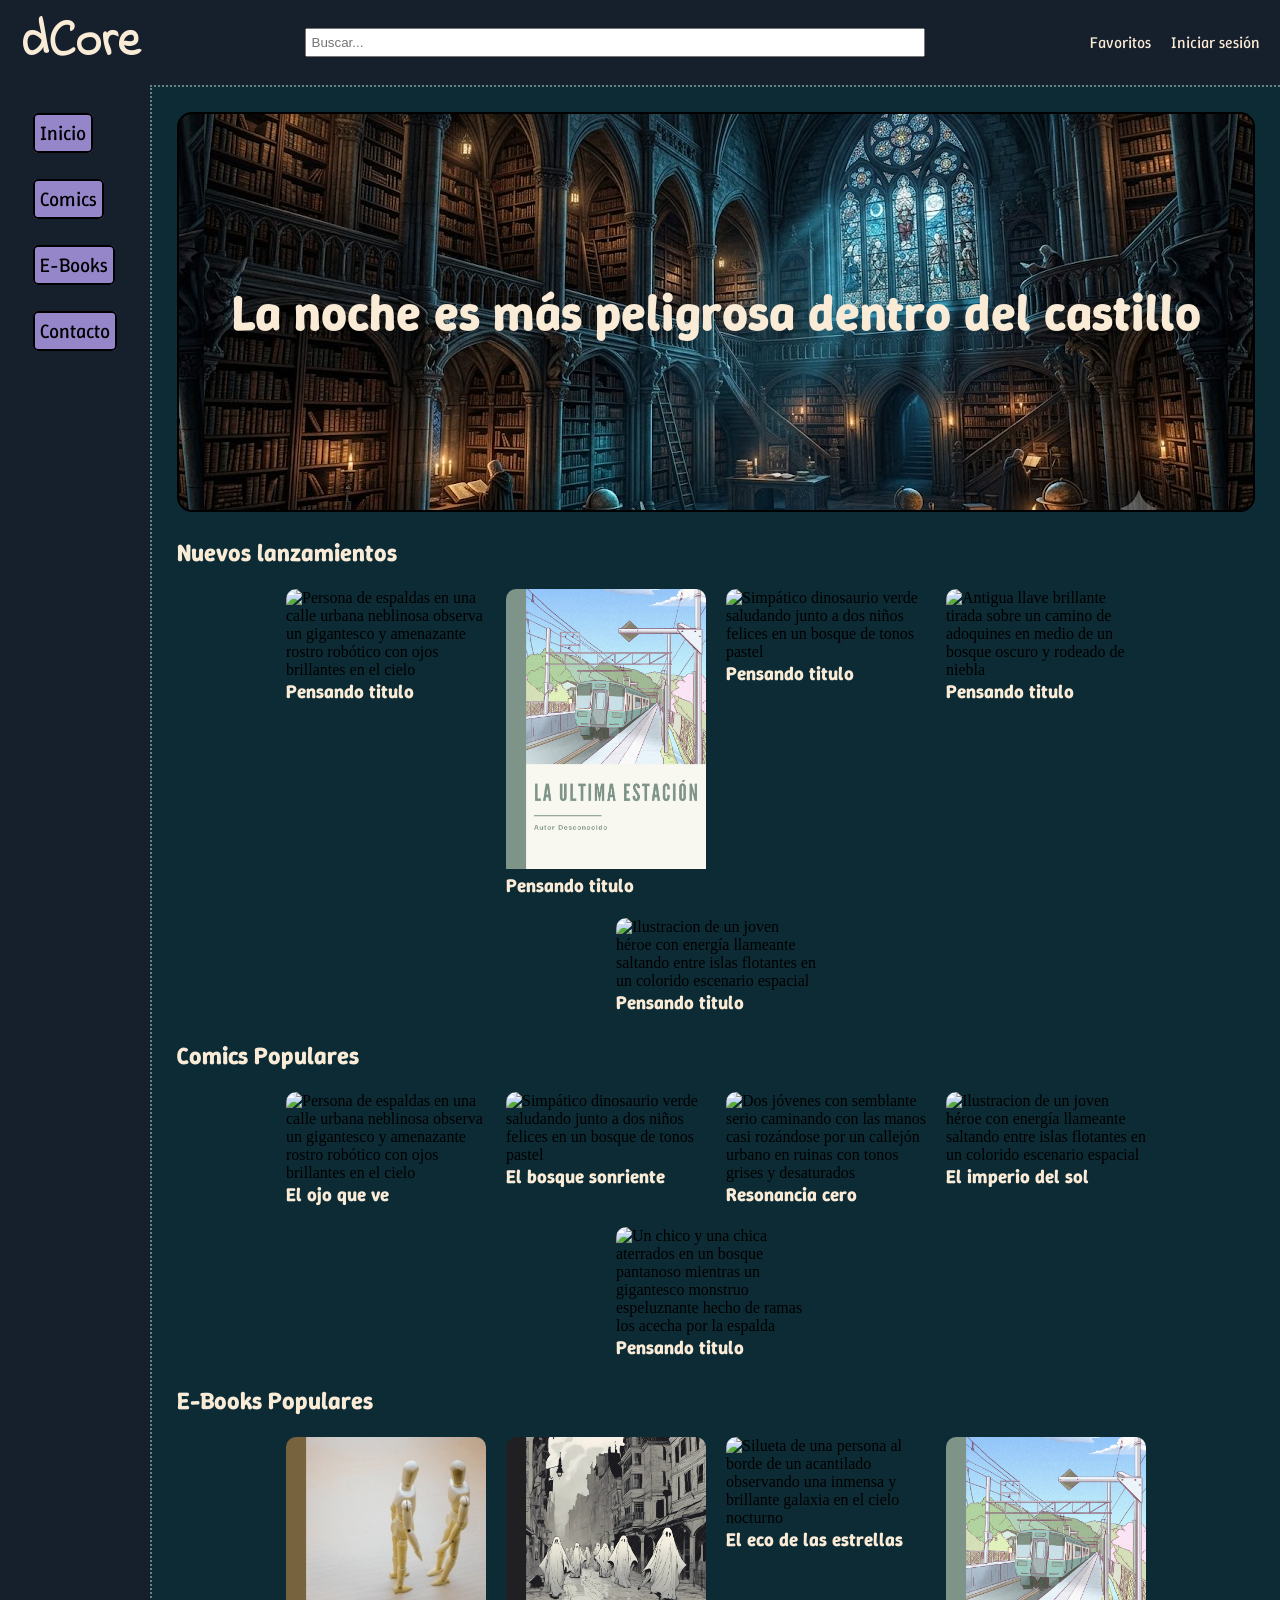
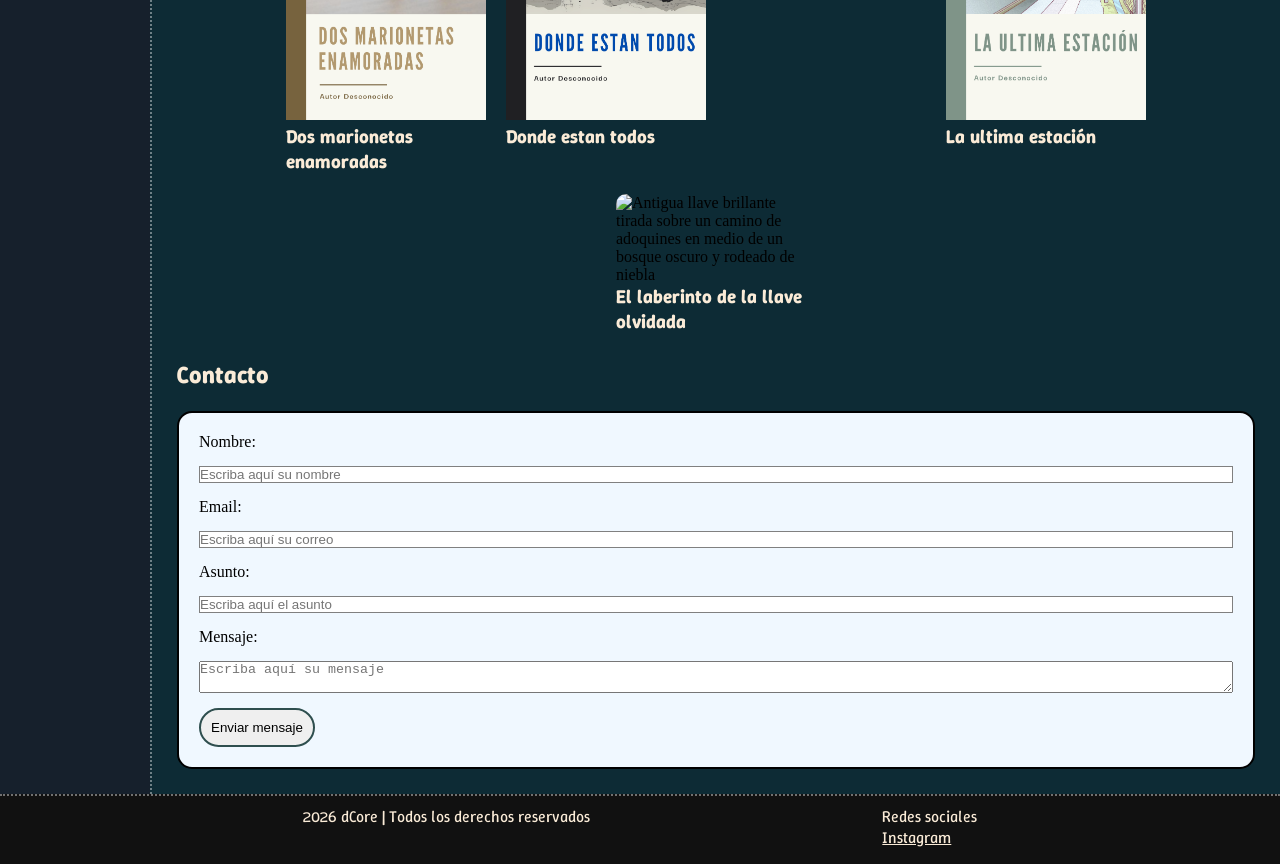
==== commit 2a1748ac: "Completo portadas del index, agrego punteros y realizo prueba de enlace para el nuevo archivo javasc" ====
--- a/index.html
+++ b/index.html
@@ -4,14 +4,14 @@
     <meta charset="UTF-8">
     <meta name="viewport" content="width=device-width, initial-scale=1.0">
     <title>Proyecto dCore</title>
-    <link href="estilos css/estilos.css"  rel="stylesheet">
+    <link href="css/main.css"  rel="stylesheet">
     <!-- Fuentes: Indie Flower, Winky Sans -->
     <link href="https://fonts.googleapis.com/css2?family=Indie+Flower&family=Winky+Sans:ital,wght@0,300..900;1,300..900&display=swap" rel="stylesheet">
 </head>
 <body>
     <div class="layout">
         <header class="header">
-            <h1>dCore</h1>
+            <h1 class="logo"><a href="index.html">dCore</a></h1>
             <input type="search" id="buscador" name="buscador" placeholder="Buscar...">
             <div class="usuario-registrado">
                 <ul>
@@ -39,31 +39,31 @@
                 <h2>Nuevos lanzamientos</h2>
                 <div class="cards-container">
                     <div class="obra-container">
-                        <img src="https://placehold.co/200x280" width="200" height="280" alt="portada de una nueva obra">
+                        <img src="img/el-ojo-que-ve.png" width="200" height="280" alt="Persona de espaldas en una calle urbana neblinosa observa un gigantesco y amenazante rostro robótico con ojos brillantes en el cielo">
                         <div class="titulo-container">
                             <h3>Pensando titulo</h3>
                         </div>
                     </div>
                     <div class="obra-container">
-                        <img src="https://placehold.co/200x280" width="200" height="280" alt="portada de una nueva obra">
+                        <img src="img/la-ultima-estacion.png" width="200" height="280" alt="Ilustracion con tonos pastel de un tren verde y blanco llegando a una estacion al aire libre rodeada de arboles">
                         <div class="titulo-container">
                             <h3>Pensando titulo</h3>
                         </div>
                     </div>
                     <div class="obra-container">
-                        <img src="https://placehold.co/200x280" width="200" height="280" alt="portada de una nueva obra">
+                        <img src="img/el-bosque-sonriente.png" width="200" height="280" alt="Simpático dinosaurio verde saludando junto a dos niños felices en un bosque de tonos pastel">
                         <div class="titulo-container">
                             <h3>Pensando titulo</h3>
                         </div>
                     </div>
                     <div class="obra-container">
-                        <img src="https://placehold.co/200x280" width="200" height="280" alt="portada de una nueva obra">
+                        <img src="img/el-laberinto-de-la-llave-olvidada.png" width="200" height="280" alt="Antigua llave brillante tirada sobre un camino de adoquines en medio de un bosque oscuro y rodeado de niebla">
                         <div class="titulo-container">
                             <h3>Pensando titulo</h3>
                         </div>
                     </div>
                     <div class="obra-container">
-                        <img src="https://placehold.co/200x280" width="200" height="280" alt="portada de una nueva obra">
+                        <img src="img/el-imperio-del-sol.png" width="200" height="280" alt="Ilustracion de un joven héroe con energía llameante saltando entre islas flotantes en un colorido escenario espacial">
                         <div class="titulo-container">
                             <h3>Pensando titulo</h3>
                         </div>
@@ -75,31 +75,31 @@
                 <h2>Comics Populares</h2>
                 <div class="cards-container">
                     <div class="obra-container">
-                        <img src="lecturas img/el-ojo-que-ve.png" width="200" height="280" alt="Persona de espaldas en una calle urbana neblinosa observa un gigantesco y amenazante rostro robótico con ojos brillantes en el cielo.">
+                        <img src="img/el-ojo-que-ve.png" width="200" height="280" alt="Persona de espaldas en una calle urbana neblinosa observa un gigantesco y amenazante rostro robótico con ojos brillantes en el cielo">
                         <div class="titulo-container">
                             <h3>El ojo que ve</h3>
                         </div>
                     </div>
                     <div class="obra-container">
-                        <img src="lecturas img/el-bosque-sonriente.png" width="200" height="280" alt="Simpático dinosaurio verde saludando junto a dos niños felices en un bosque de tonos pastel.">
+                        <img src="img/el-bosque-sonriente.png" width="200" height="280" alt="Simpático dinosaurio verde saludando junto a dos niños felices en un bosque de tonos pastel">
                         <div class="titulo-container">
                             <h3>El bosque sonriente</h3>
                         </div>
                     </div>
                     <div class="obra-container">
-                        <img src="lecturas img/resonancia-cero.png" width="200" height="280" alt="Dos jóvenes con semblante serio caminando con las manos casi rozándose por un callejón urbano en ruinas con tonos grises y desaturados">
+                        <img src="img/resonancia-cero.png" width="200" height="280" alt="Dos jóvenes con semblante serio caminando con las manos casi rozándose por un callejón urbano en ruinas con tonos grises y desaturados">
                         <div class="titulo-container">
                             <h3>Resonancia cero</h3>
                         </div>
                     </div>
                     <div class="obra-container">
-                        <img src="lecturas img/el-imperio-del-sol.png" width="200" height="280" alt="Ilustracion de un joven héroe con energía llameante saltando entre islas flotantes en un colorido escenario espacial">
+                        <img src="img/el-imperio-del-sol.png" width="200" height="280" alt="Ilustracion de un joven héroe con energía llameante saltando entre islas flotantes en un colorido escenario espacial">
                         <div class="titulo-container">
                             <h3>El imperio del sol</h3>
                         </div>
                     </div>
                     <div class="obra-container">
-                        <img src="https://placehold.co/200x280" width="200" height="280" alt="portada de un comic popular">
+                        <img src="img/oscuridad-eterna.png" width="200" height="280" alt="Un chico y una chica aterrados en un bosque pantanoso mientras un gigantesco monstruo espeluznante hecho de ramas los acecha por la espalda">
                         <div class="titulo-container">
                             <h3>Pensando titulo</h3>
                         </div>
@@ -109,31 +109,31 @@
                 <h2>E-Books Populares</h2>
                 <div class="cards-container">
                     <div class="obra-container">
-                        <img src="lecturas img/dos-marionetas-enamoradas.png" width="200" alt="Dos maniquis de madera de pie, uno frente a otro, estan mirandose">
+                        <img src="img/dos-marionetas-enamoradas.png" width="200" alt="Dos maniquis de madera de pie, uno frente a otro, estan mirandose">
                         <div class="titulo-container">
                             <h3>Dos marionetas enamoradas</h3>
                         </div>
                     </div>
                     <div class="obra-container">
-                        <img src="lecturas img/donde-estan-todos.png" width="200" alt="Ilustracion en blanco y negro de un grupo de fantasmas deambulando por una calle entre casas de aspecto antiguo">
+                        <img src="img/donde-estan-todos.png" width="200" alt="Ilustracion en blanco y negro de un grupo de fantasmas deambulando por una calle entre casas de aspecto antiguo">
                         <div class="titulo-container">
                             <h3>Donde estan todos</h3>
                         </div>
                     </div>
                     <div class="obra-container">
-                        <img src="lecturas img/el-eco-de-las-estrellas.png" width="200" height="280" alt="Silueta de una persona al borde de un acantilado observando una inmensa y brillante galaxia en el cielo nocturno">
+                        <img src="img/el-eco-de-las-estrellas.png" width="200" height="280" alt="Silueta de una persona al borde de un acantilado observando una inmensa y brillante galaxia en el cielo nocturno">
                         <div class="titulo-container">
                             <h3>El eco de las estrellas</h3>
                         </div>
                     </div>
                     <div class="obra-container"> 
-                        <img src="lecturas img/la-ultima-estacion.png" width="200" alt="Ilustracion con tonos pastel de un tren verde y blanco llegando a una estacion al aire libre rodeada de arboles">
+                        <img src="img/la-ultima-estacion.png" width="200" alt="Ilustracion con tonos pastel de un tren verde y blanco llegando a una estacion al aire libre rodeada de arboles">
                         <div class="titulo-container">
                             <h3>La ultima estación</h3>
                         </div>
                     </div>
                     <div class="obra-container">
-                        <img src="lecturas img/el-laberinto-de-la-llave-olvidada.png" width="200" height="280" alt="Antigua llave brillante tirada sobre un camino de adoquines en medio de un bosque oscuro y rodeado de niebla">
+                        <img src="img/el-laberinto-de-la-llave-olvidada.png" width="200" height="280" alt="Antigua llave brillante tirada sobre un camino de adoquines en medio de un bosque oscuro y rodeado de niebla">
                         <div class="titulo-container">
                             <h3>El laberinto de la llave olvidada</h3>
                         </div>
@@ -174,6 +174,7 @@
             </div>
         </footer>
         <script src="https://kit.fontawesome.com/bacc6557ff.js" crossorigin="anonymous"></script>
+        <script src="js/main.js"></script>
     </div>
 </body>
 </html>
--- a/css/main.css
+++ b/css/main.css
@@ -0,0 +1,188 @@
+*{
+    margin: 0;
+    padding: 0;
+    box-sizing: border-box;
+}
+
+/* Estilo de etiquetas */
+h1, h2, h3, p, a{
+    color: antiquewhite;
+    font-family: "Winky Sans";
+}
+label{
+    color: black;
+}
+
+/* Layout de la pagina */
+.layout{
+    display: grid;
+    grid-template-columns: 150px 1fr;
+    grid-template-rows: 85px 1fr 70px;
+
+    grid-template-areas: 
+        "header header"
+        "menu contenido"
+        "footer footer";
+
+    min-height: 100vh;
+}
+/* Header */
+.header{
+    grid-area: header;
+    background-color: #16202c;
+
+    display: flex;
+    flex-direction: row;
+    justify-content: space-between;
+    align-items: center;
+    
+    padding: 20px;
+}
+header > h1 > a{
+    font-family: "Indie Flower", sans-serif;
+    font-size: 50px;
+    line-height: 1;   /* achico la caja de la fuente */
+    text-decoration: none;
+}
+header > input{
+    padding: 5px;
+    width: 50%;
+}
+.logo {
+    cursor: pointer;
+}
+.usuario-registrado ul{
+    display: flex;
+    flex-direction: row;
+    gap: 20px;
+    list-style: none;
+}
+.usuario-registrado a{
+    text-decoration: none;
+    cursor: pointer;
+}
+/* Menu de navegacion */
+.menu{
+    grid-area: menu;
+    background-color: #16202c;
+
+    padding: 35px;
+
+    display: flex;
+    justify-content: center;    /* centra el menu horizontalmente */
+}
+.menu-flex{
+    list-style: none;
+    display: flex;
+    flex-direction: column;
+    gap: 40px;
+}
+.menu-flex li{
+    border-radius: 5px;
+}
+.menu-flex a{
+    text-decoration: none;
+    color: black;
+    font-size: 20px;
+
+    background-color: rgb(149, 134, 201);
+
+    border: 2px solid black;
+    border-radius: 5px;
+
+    padding: 5px;
+}
+/* Contenido principal */
+.main-content{
+    grid-area: contenido;
+    background-color: #0D2B35;
+    padding: 25px;
+
+    border-top: 2px dotted rgba(255, 255, 255, 0.4);
+    border-left: 2px dotted rgba(255, 255, 255, 0.4);
+}
+/* Footer */
+.footer{
+    grid-area: footer;
+    background-color: #111111;
+    padding: 10px;
+    display: flex;
+    flex-direction: row;
+    justify-content: space-evenly;
+
+    border-top: 2px dotted rgba(255, 255, 255, 0.4);
+}
+
+/* Proximamente Carrusel de Inicio */
+.trends{
+    border: 2px solid black;
+    border-radius: 15px;
+
+    height: 400px;
+
+    background-image: url('../img/la-noche-es-mas-peligrosa-dentro-del-castillo.jpg');
+    background-position: center;
+
+    padding: 25px;
+    margin-bottom: 25px;
+
+    display: flex;
+    justify-content: center;
+    align-items: center;
+
+    cursor: pointer;
+}
+.trends h2{
+    font-size: 50px;
+}
+
+/* Nuevos lanzamientos, Comics Populares, E-Books Populares */
+.cards-container{
+    display: flex;
+    flex-direction: row;
+    justify-content: center;
+    flex-wrap: wrap;
+
+    gap: 20px;
+
+    padding-top: 20px;
+    margin-bottom: 25px;
+}
+.obra-container{
+    width: 200px;
+    border-radius: 10px;
+    overflow: hidden;
+    cursor: pointer;
+}
+
+/* Formulario Contacto */
+.contacto-form form{
+    display: flex;
+    flex-direction: column;
+    gap: 15px;
+
+    border: 2px solid black;
+    border-radius: 15px;
+
+    background-color: aliceblue;
+
+    margin-top: 20px;
+    padding: 20px;
+}
+.contacto-form input{
+    border: 1px solid gray
+}
+.contacto-form input:hover, contacto-form textarea:hover{
+    background-color:lightgrey;
+}
+.contacto-form button{
+    border: 2px solid darkslategrey;
+    border-radius: 20px;
+    padding: 10px;
+    width: fit-content;
+    cursor: pointer;
+}
+
+.button-form:hover{
+    background-color: darkgray;
+}
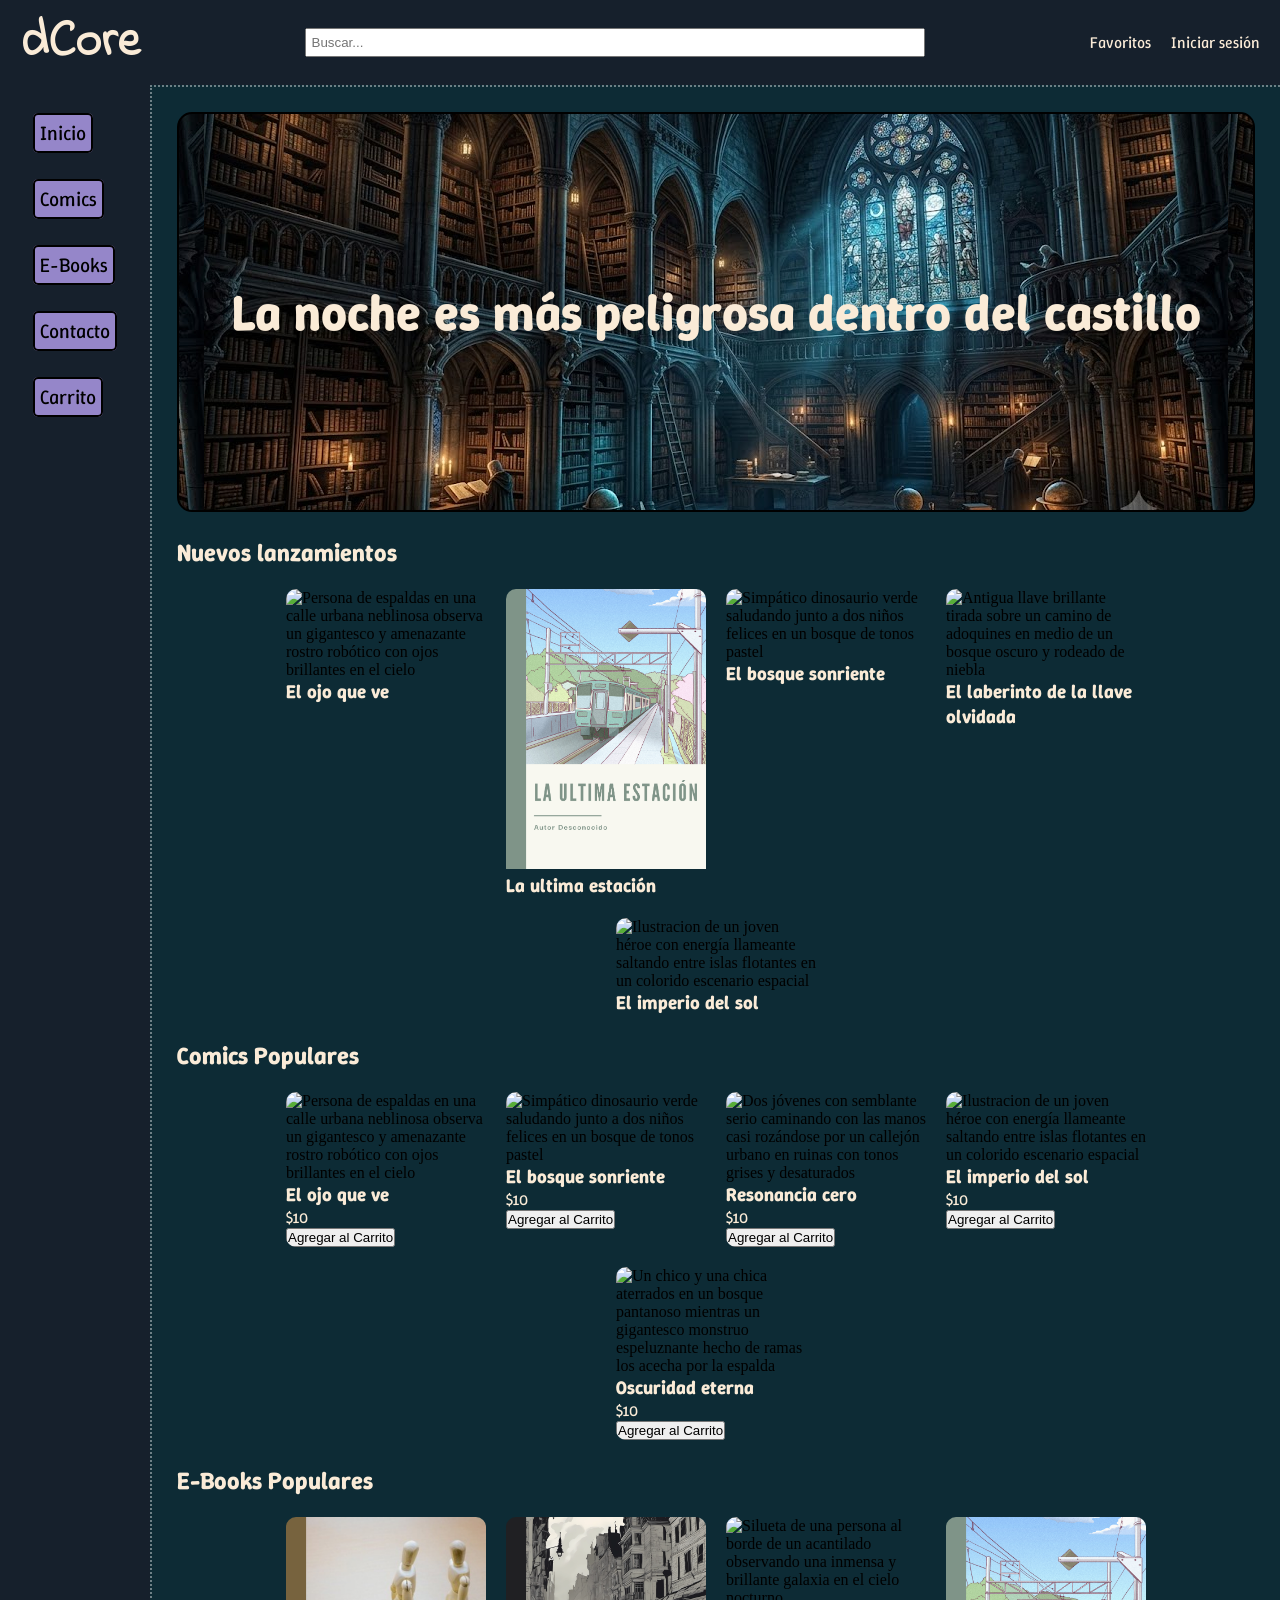
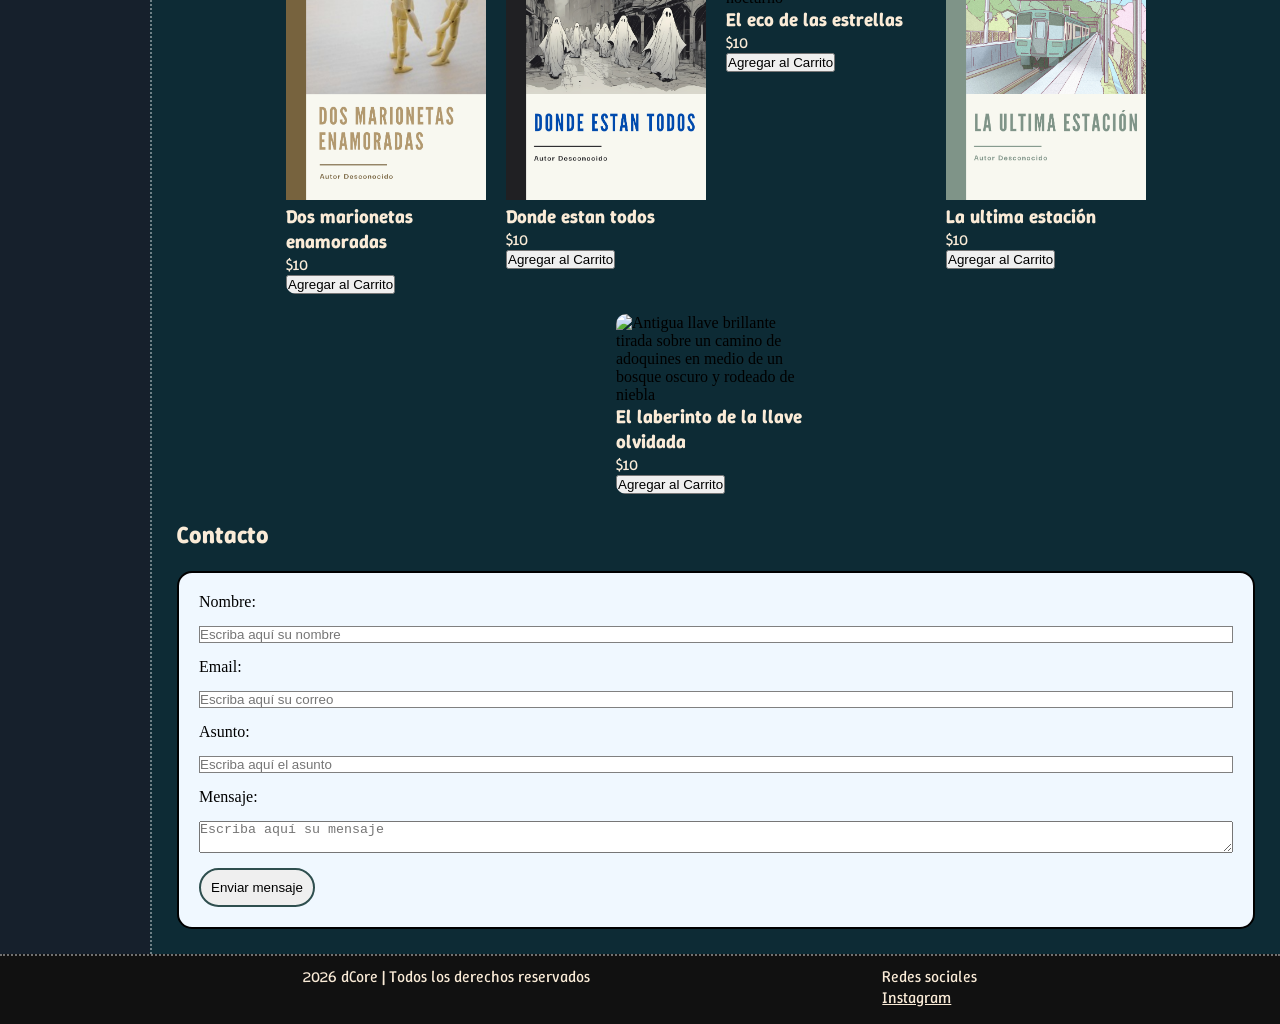
==== commit 1f923d66: "Agregar carrito de compras, estilos y funcionalidad en javascript" ====
--- a/index.html
+++ b/index.html
@@ -27,6 +27,7 @@
                 <li><a href="comics.html">Comics</a></li>
                 <li><a href="ebooks.html">E-Books</a></li>
                 <li><a href="#contacto">Contacto</a></li>
+                <li><a href="carrito.html">Carrito</a></li>
             </ul>
         </nav>
         
@@ -41,31 +42,31 @@
                     <div class="obra-container">
                         <img src="img/el-ojo-que-ve.png" width="200" height="280" alt="Persona de espaldas en una calle urbana neblinosa observa un gigantesco y amenazante rostro robótico con ojos brillantes en el cielo">
                         <div class="titulo-container">
-                            <h3>Pensando titulo</h3>
+                            <h3>El ojo que ve</h3>
                         </div>
                     </div>
                     <div class="obra-container">
                         <img src="img/la-ultima-estacion.png" width="200" height="280" alt="Ilustracion con tonos pastel de un tren verde y blanco llegando a una estacion al aire libre rodeada de arboles">
                         <div class="titulo-container">
-                            <h3>Pensando titulo</h3>
+                            <h3>La ultima estación</h3>
                         </div>
                     </div>
                     <div class="obra-container">
                         <img src="img/el-bosque-sonriente.png" width="200" height="280" alt="Simpático dinosaurio verde saludando junto a dos niños felices en un bosque de tonos pastel">
                         <div class="titulo-container">
-                            <h3>Pensando titulo</h3>
+                            <h3>El bosque sonriente</h3>
                         </div>
                     </div>
                     <div class="obra-container">
                         <img src="img/el-laberinto-de-la-llave-olvidada.png" width="200" height="280" alt="Antigua llave brillante tirada sobre un camino de adoquines en medio de un bosque oscuro y rodeado de niebla">
                         <div class="titulo-container">
-                            <h3>Pensando titulo</h3>
+                            <h3>El laberinto de la llave olvidada</h3>
                         </div>
                     </div>
                     <div class="obra-container">
                         <img src="img/el-imperio-del-sol.png" width="200" height="280" alt="Ilustracion de un joven héroe con energía llameante saltando entre islas flotantes en un colorido escenario espacial">
                         <div class="titulo-container">
-                            <h3>Pensando titulo</h3>
+                            <h3>El imperio del sol</h3>
                         </div>
                     </div>
                 </div>
@@ -79,29 +80,53 @@
                         <div class="titulo-container">
                             <h3>El ojo que ve</h3>
                         </div>
-                    </div>
+                        <div class="al-carrito">
+                            <p class="precio">$10</p>
+                            <button class="agregar-carrito" data-id="1" data-nombre="El ojo que ve" data-precio="10">Agregar al Carrito</button>
+                        </div>
+                    </div>
+
                     <div class="obra-container">
                         <img src="img/el-bosque-sonriente.png" width="200" height="280" alt="Simpático dinosaurio verde saludando junto a dos niños felices en un bosque de tonos pastel">
                         <div class="titulo-container">
                             <h3>El bosque sonriente</h3>
                         </div>
-                    </div>
+                        <div class="al-carrito">
+                            <p class="precio">$10</p>
+                            <button class="agregar-carrito" data-id="2" data-nombre="El bosque sonriente" data-precio="10">Agregar al Carrito</button>
+                        </div>
+                    </div>
+
                     <div class="obra-container">
                         <img src="img/resonancia-cero.png" width="200" height="280" alt="Dos jóvenes con semblante serio caminando con las manos casi rozándose por un callejón urbano en ruinas con tonos grises y desaturados">
                         <div class="titulo-container">
                             <h3>Resonancia cero</h3>
                         </div>
-                    </div>
+                        <div class="al-carrito">
+                            <p class="precio">$10</p>
+                            <button class="agregar-carrito" data-id="3" data-nombre="Resonancia cero" data-precio="10">Agregar al Carrito</button>
+                        </div>
+                    </div>
+
                     <div class="obra-container">
                         <img src="img/el-imperio-del-sol.png" width="200" height="280" alt="Ilustracion de un joven héroe con energía llameante saltando entre islas flotantes en un colorido escenario espacial">
                         <div class="titulo-container">
                             <h3>El imperio del sol</h3>
                         </div>
-                    </div>
+                        <div class="al-carrito">
+                            <p class="precio">$10</p>
+                            <button class="agregar-carrito" data-id="4" data-nombre="El imperio del sol" data-precio="10">Agregar al Carrito</button>
+                        </div>
+                    </div>
+
                     <div class="obra-container">
                         <img src="img/oscuridad-eterna.png" width="200" height="280" alt="Un chico y una chica aterrados en un bosque pantanoso mientras un gigantesco monstruo espeluznante hecho de ramas los acecha por la espalda">
                         <div class="titulo-container">
-                            <h3>Pensando titulo</h3>
+                            <h3>Oscuridad eterna</h3>
+                        </div>
+                        <div class="al-carrito">
+                            <p class="precio">$10</p>
+                            <button class="agregar-carrito" data-id="5" data-nombre="Oscuridad eterna" data-precio="10">Agregar al Carrito</button>
                         </div>
                     </div>
                 </div>
@@ -113,29 +138,53 @@
                         <div class="titulo-container">
                             <h3>Dos marionetas enamoradas</h3>
                         </div>
-                    </div>
+                        <div class="al-carrito">
+                            <p class="precio">$10</p>
+                            <button class="agregar-carrito" data-id="6" data-nombre="Dos marionetas enamoradas" data-precio="10">Agregar al Carrito</button>
+                        </div>
+                    </div>
+
                     <div class="obra-container">
                         <img src="img/donde-estan-todos.png" width="200" alt="Ilustracion en blanco y negro de un grupo de fantasmas deambulando por una calle entre casas de aspecto antiguo">
                         <div class="titulo-container">
                             <h3>Donde estan todos</h3>
                         </div>
-                    </div>
+                        <div class="al-carrito">
+                            <p class="precio">$10</p>
+                            <button class="agregar-carrito" data-id="7" data-nombre="Donde estan todos" data-precio="10">Agregar al Carrito</button>
+                        </div>
+                    </div>
+
                     <div class="obra-container">
                         <img src="img/el-eco-de-las-estrellas.png" width="200" height="280" alt="Silueta de una persona al borde de un acantilado observando una inmensa y brillante galaxia en el cielo nocturno">
                         <div class="titulo-container">
                             <h3>El eco de las estrellas</h3>
                         </div>
-                    </div>
+                        <div class="al-carrito">
+                            <p class="precio">$10</p>
+                            <button class="agregar-carrito" data-id="8" data-nombre="El eco de las estrellas" data-precio="10">Agregar al Carrito</button>
+                        </div>
+                    </div>
+
                     <div class="obra-container"> 
                         <img src="img/la-ultima-estacion.png" width="200" alt="Ilustracion con tonos pastel de un tren verde y blanco llegando a una estacion al aire libre rodeada de arboles">
                         <div class="titulo-container">
                             <h3>La ultima estación</h3>
                         </div>
-                    </div>
+                        <div class="al-carrito">
+                            <p class="precio">$10</p>
+                            <button class="agregar-carrito" data-id="9" data-nombre="La ultima estacion" data-precio="10">Agregar al Carrito</button>
+                        </div>
+                    </div>
+
                     <div class="obra-container">
                         <img src="img/el-laberinto-de-la-llave-olvidada.png" width="200" height="280" alt="Antigua llave brillante tirada sobre un camino de adoquines en medio de un bosque oscuro y rodeado de niebla">
                         <div class="titulo-container">
                             <h3>El laberinto de la llave olvidada</h3>
+                        </div>
+                        <div class="al-carrito">
+                            <p class="precio">$10</p>
+                            <button class="agregar-carrito" data-id="10" data-nombre="El laberinto de la llave olvidada" data-precio="10">Agregar al Carrito</button>
                         </div>
                     </div>
                 </div>
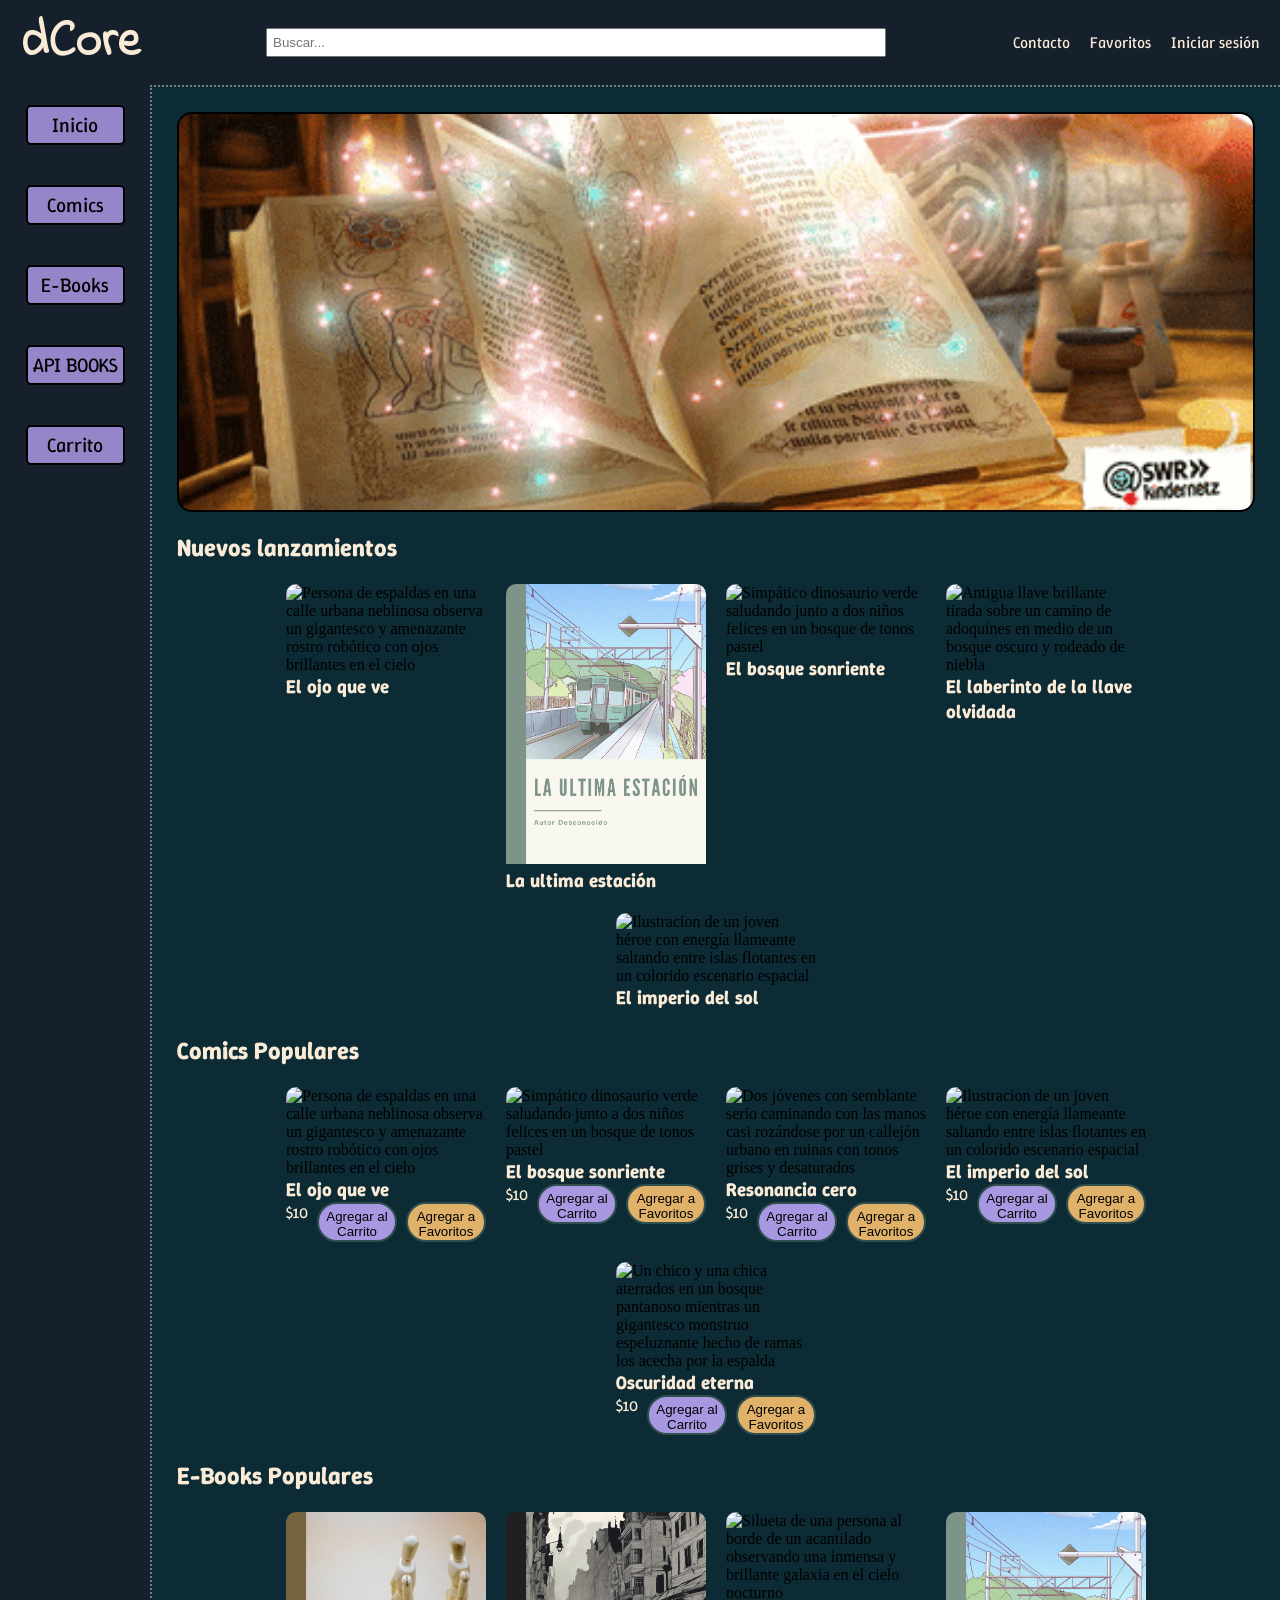
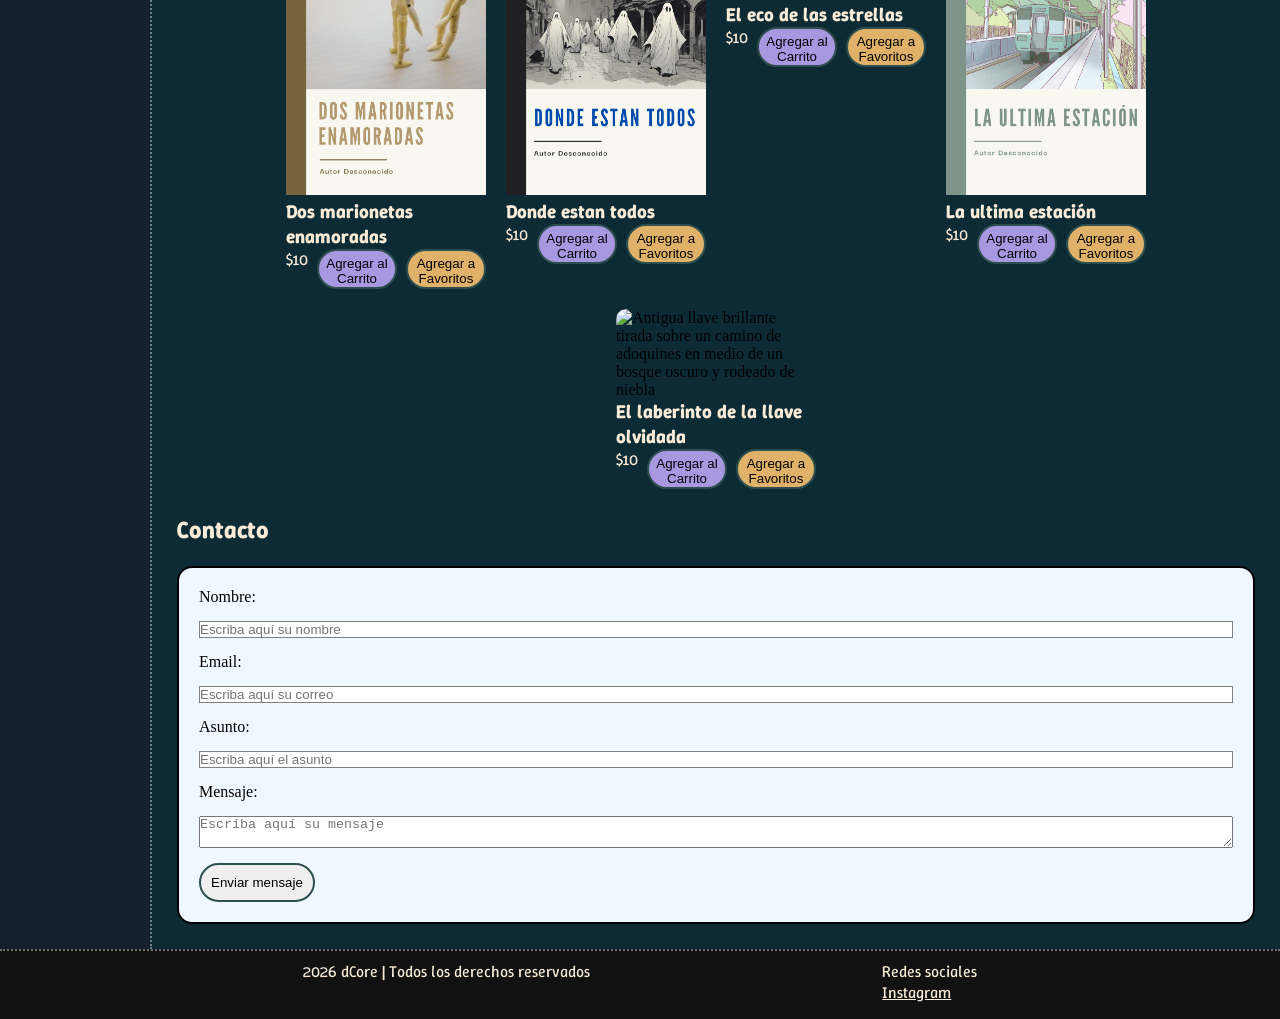
==== commit 542e4109: "Agregar boton favoritos y optimizar funcionalidades del carrito" ====
--- a/index.html
+++ b/index.html
@@ -15,8 +15,9 @@
             <input type="search" id="buscador" name="buscador" placeholder="Buscar...">
             <div class="usuario-registrado">
                 <ul>
-                    <li><a href="">Favoritos</a></li>
-                    <li><a href="">Iniciar sesión</a></li>
+                    <li><a href="#contacto">Contacto</a></li>
+                    <li><a href="favoritos.html">Favoritos</a></li>
+                    <li><a href="#" id="iniciar-sesion">Iniciar sesión</a></li> <!-- Por ahora no navega a otra pagina -->
                 </ul>
             </div>
         </header>
@@ -26,14 +27,14 @@
                 <li><a href="index.html">Inicio</a></li>
                 <li><a href="comics.html">Comics</a></li>
                 <li><a href="ebooks.html">E-Books</a></li>
-                <li><a href="#contacto">Contacto</a></li>
+                <li><a href="apibooks.html">API BOOKS</a></li>
                 <li><a href="carrito.html">Carrito</a></li>
             </ul>
         </nav>
         
         <main class="main-content">
             <section class="trends">
-                <h2>La noche es más peligrosa dentro del castillo</h2>
+                <img src="img/libro_animado.gif" alt="Animacion de bienvenida" class="trends-media">
             </section>
 
             <section class="lanzamientos-section">
@@ -83,6 +84,7 @@
                         <div class="al-carrito">
                             <p class="precio">$10</p>
                             <button class="agregar-carrito" data-id="1" data-nombre="El ojo que ve" data-precio="10">Agregar al Carrito</button>
+                            <button class="agregar-favorito" data-id="1" data-nombre="El ojo que ve" data-precio="10">Agregar a Favoritos</button>
                         </div>
                     </div>
 
@@ -94,6 +96,7 @@
                         <div class="al-carrito">
                             <p class="precio">$10</p>
                             <button class="agregar-carrito" data-id="2" data-nombre="El bosque sonriente" data-precio="10">Agregar al Carrito</button>
+                            <button class="agregar-favorito" data-id="2" data-nombre="El bosque sonriente" data-precio="10">Agregar a Favoritos</button>
                         </div>
                     </div>
 
@@ -105,6 +108,7 @@
                         <div class="al-carrito">
                             <p class="precio">$10</p>
                             <button class="agregar-carrito" data-id="3" data-nombre="Resonancia cero" data-precio="10">Agregar al Carrito</button>
+                            <button class="agregar-favorito" data-id="3" data-nombre="Resonancia cero" data-precio="10">Agregar a Favoritos</button>
                         </div>
                     </div>
 
@@ -116,6 +120,7 @@
                         <div class="al-carrito">
                             <p class="precio">$10</p>
                             <button class="agregar-carrito" data-id="4" data-nombre="El imperio del sol" data-precio="10">Agregar al Carrito</button>
+                            <button class="agregar-favorito" data-id="4" data-nombre="El imperio del sol" data-precio="10">Agregar a Favoritos</button>
                         </div>
                     </div>
 
@@ -127,6 +132,7 @@
                         <div class="al-carrito">
                             <p class="precio">$10</p>
                             <button class="agregar-carrito" data-id="5" data-nombre="Oscuridad eterna" data-precio="10">Agregar al Carrito</button>
+                            <button class="agregar-favorito" data-id="5" data-nombre="Oscuridad eterna" data-precio="10">Agregar a Favoritos</button>
                         </div>
                     </div>
                 </div>
@@ -141,6 +147,7 @@
                         <div class="al-carrito">
                             <p class="precio">$10</p>
                             <button class="agregar-carrito" data-id="6" data-nombre="Dos marionetas enamoradas" data-precio="10">Agregar al Carrito</button>
+                            <button class="agregar-favorito" data-id="6" data-nombre="Dos marionetas enamoradas" data-precio="10">Agregar a Favoritos</button>
                         </div>
                     </div>
 
@@ -152,6 +159,7 @@
                         <div class="al-carrito">
                             <p class="precio">$10</p>
                             <button class="agregar-carrito" data-id="7" data-nombre="Donde estan todos" data-precio="10">Agregar al Carrito</button>
+                            <button class="agregar-favorito" data-id="7" data-nombre="Donde estan todos" data-precio="10">Agregar a Favoritos</button>
                         </div>
                     </div>
 
@@ -163,6 +171,7 @@
                         <div class="al-carrito">
                             <p class="precio">$10</p>
                             <button class="agregar-carrito" data-id="8" data-nombre="El eco de las estrellas" data-precio="10">Agregar al Carrito</button>
+                            <button class="agregar-favorito" data-id="8" data-nombre="El eco de las estrellas" data-precio="10">Agregar a Favoritos</button>
                         </div>
                     </div>
 
@@ -174,6 +183,7 @@
                         <div class="al-carrito">
                             <p class="precio">$10</p>
                             <button class="agregar-carrito" data-id="9" data-nombre="La ultima estacion" data-precio="10">Agregar al Carrito</button>
+                            <button class="agregar-favorito" data-id="9" data-nombre="La ultima estacion" data-precio="10">Agregar a Favoritos</button>
                         </div>
                     </div>
 
@@ -185,6 +195,7 @@
                         <div class="al-carrito">
                             <p class="precio">$10</p>
                             <button class="agregar-carrito" data-id="10" data-nombre="El laberinto de la llave olvidada" data-precio="10">Agregar al Carrito</button>
+                            <button class="agregar-favorito" data-id="10" data-nombre="El laberinto de la llave olvidada" data-precio="10">Agregar a Favoritos</button>
                         </div>
                     </div>
                 </div>
--- a/css/main.css
+++ b/css/main.css
@@ -66,7 +66,7 @@
     grid-area: menu;
     background-color: #16202c;
 
-    padding: 35px;
+    padding: 20px;
 
     display: flex;
     justify-content: center;    /* centra el menu horizontalmente */
@@ -91,6 +91,10 @@
     border-radius: 5px;
 
     padding: 5px;
+
+    display: block;
+    width: 100%;    /* ocupa todo el ancho disponible del <li> */
+    text-align: center;
 }
 /* Contenido principal */
 .main-content{
@@ -101,6 +105,115 @@
     border-top: 2px dotted rgba(255, 255, 255, 0.4);
     border-left: 2px dotted rgba(255, 255, 255, 0.4);
 }
+
+/* Proximamente Carrusel de Inicio */
+.trends{
+    border: 2px solid black;
+    border-radius: 15px;
+
+    height: 400px;
+
+    overflow: hidden;
+
+    margin-bottom: 20px;
+}
+.trends-media {
+    top: 0;
+    left: 0;
+    width: 100%;
+    height: 100%;
+    object-fit: cover; /* el gif "rellena" todo el espacio sin deformarse */
+}
+
+/* Nuevos lanzamientos, Comics Populares, E-Books Populares */
+.cards-container{
+    display: flex;
+    flex-direction: row;
+    justify-content: center;
+    flex-wrap: wrap;
+
+    gap: 20px;
+
+    padding-top: 20px;
+    margin-bottom: 25px;
+}
+.obra-container{
+    width: 200px;
+    border-radius: 10px 10px 0 0; /* Bordes: Superior-Izq, Superior-Der, Inferior-Der, Inferior-Izq */
+    overflow: hidden;
+}
+
+/* Contenedor de botones */
+.al-carrito{
+    display: flex;
+    flex-direction: row;
+    justify-content: space-between;
+}
+
+/* Botones Agregar al Carrito y Agregar a Favoritos */
+.agregar-carrito {
+    background-color: rgb(168, 152, 226);
+    color: black;
+    border: 2px solid darkslategrey;
+    border-radius: 20px;
+    padding: 5px;
+
+    width: 80px;
+    height: 40px;
+    cursor: pointer;
+}
+
+.agregar-carrito:hover {
+    background-color: rgb(120, 105, 175);
+}
+
+.agregar-favorito {
+    background-color: #e0b169;
+    color: black;
+    border: 2px solid darkslategrey;
+    border-radius: 20px;
+    padding: 5px;
+
+    width: 80px;
+    height: 40px;
+    cursor: pointer;
+}
+
+.agregar-favorito:hover {
+    background-color: #c59040;
+}
+
+/* Formulario Contacto */
+.contacto-form form{
+    display: flex;
+    flex-direction: column;
+    gap: 15px;
+
+    border: 2px solid black;
+    border-radius: 15px;
+
+    background-color: aliceblue;
+
+    margin-top: 20px;
+    padding: 20px;
+}
+.contacto-form input{
+    border: 1px solid gray
+}
+.contacto-form input:hover, contacto-form textarea:hover{
+    background-color:lightgrey;
+}
+.contacto-form button{
+    border: 2px solid darkslategrey;
+    border-radius: 20px;
+    padding: 10px;
+    width: fit-content;
+    cursor: pointer;
+}
+.button-form:hover{
+    background-color: darkgray;
+}
+
 /* Footer */
 .footer{
     grid-area: footer;
@@ -111,78 +224,4 @@
     justify-content: space-evenly;
 
     border-top: 2px dotted rgba(255, 255, 255, 0.4);
-}
-
-/* Proximamente Carrusel de Inicio */
-.trends{
-    border: 2px solid black;
-    border-radius: 15px;
-
-    height: 400px;
-
-    background-image: url('../img/la-noche-es-mas-peligrosa-dentro-del-castillo.jpg');
-    background-position: center;
-
-    padding: 25px;
-    margin-bottom: 25px;
-
-    display: flex;
-    justify-content: center;
-    align-items: center;
-
-    cursor: pointer;
-}
-.trends h2{
-    font-size: 50px;
-}
-
-/* Nuevos lanzamientos, Comics Populares, E-Books Populares */
-.cards-container{
-    display: flex;
-    flex-direction: row;
-    justify-content: center;
-    flex-wrap: wrap;
-
-    gap: 20px;
-
-    padding-top: 20px;
-    margin-bottom: 25px;
-}
-.obra-container{
-    width: 200px;
-    border-radius: 10px;
-    overflow: hidden;
-    cursor: pointer;
-}
-
-/* Formulario Contacto */
-.contacto-form form{
-    display: flex;
-    flex-direction: column;
-    gap: 15px;
-
-    border: 2px solid black;
-    border-radius: 15px;
-
-    background-color: aliceblue;
-
-    margin-top: 20px;
-    padding: 20px;
-}
-.contacto-form input{
-    border: 1px solid gray
-}
-.contacto-form input:hover, contacto-form textarea:hover{
-    background-color:lightgrey;
-}
-.contacto-form button{
-    border: 2px solid darkslategrey;
-    border-radius: 20px;
-    padding: 10px;
-    width: fit-content;
-    cursor: pointer;
-}
-
-.button-form:hover{
-    background-color: darkgray;
 }
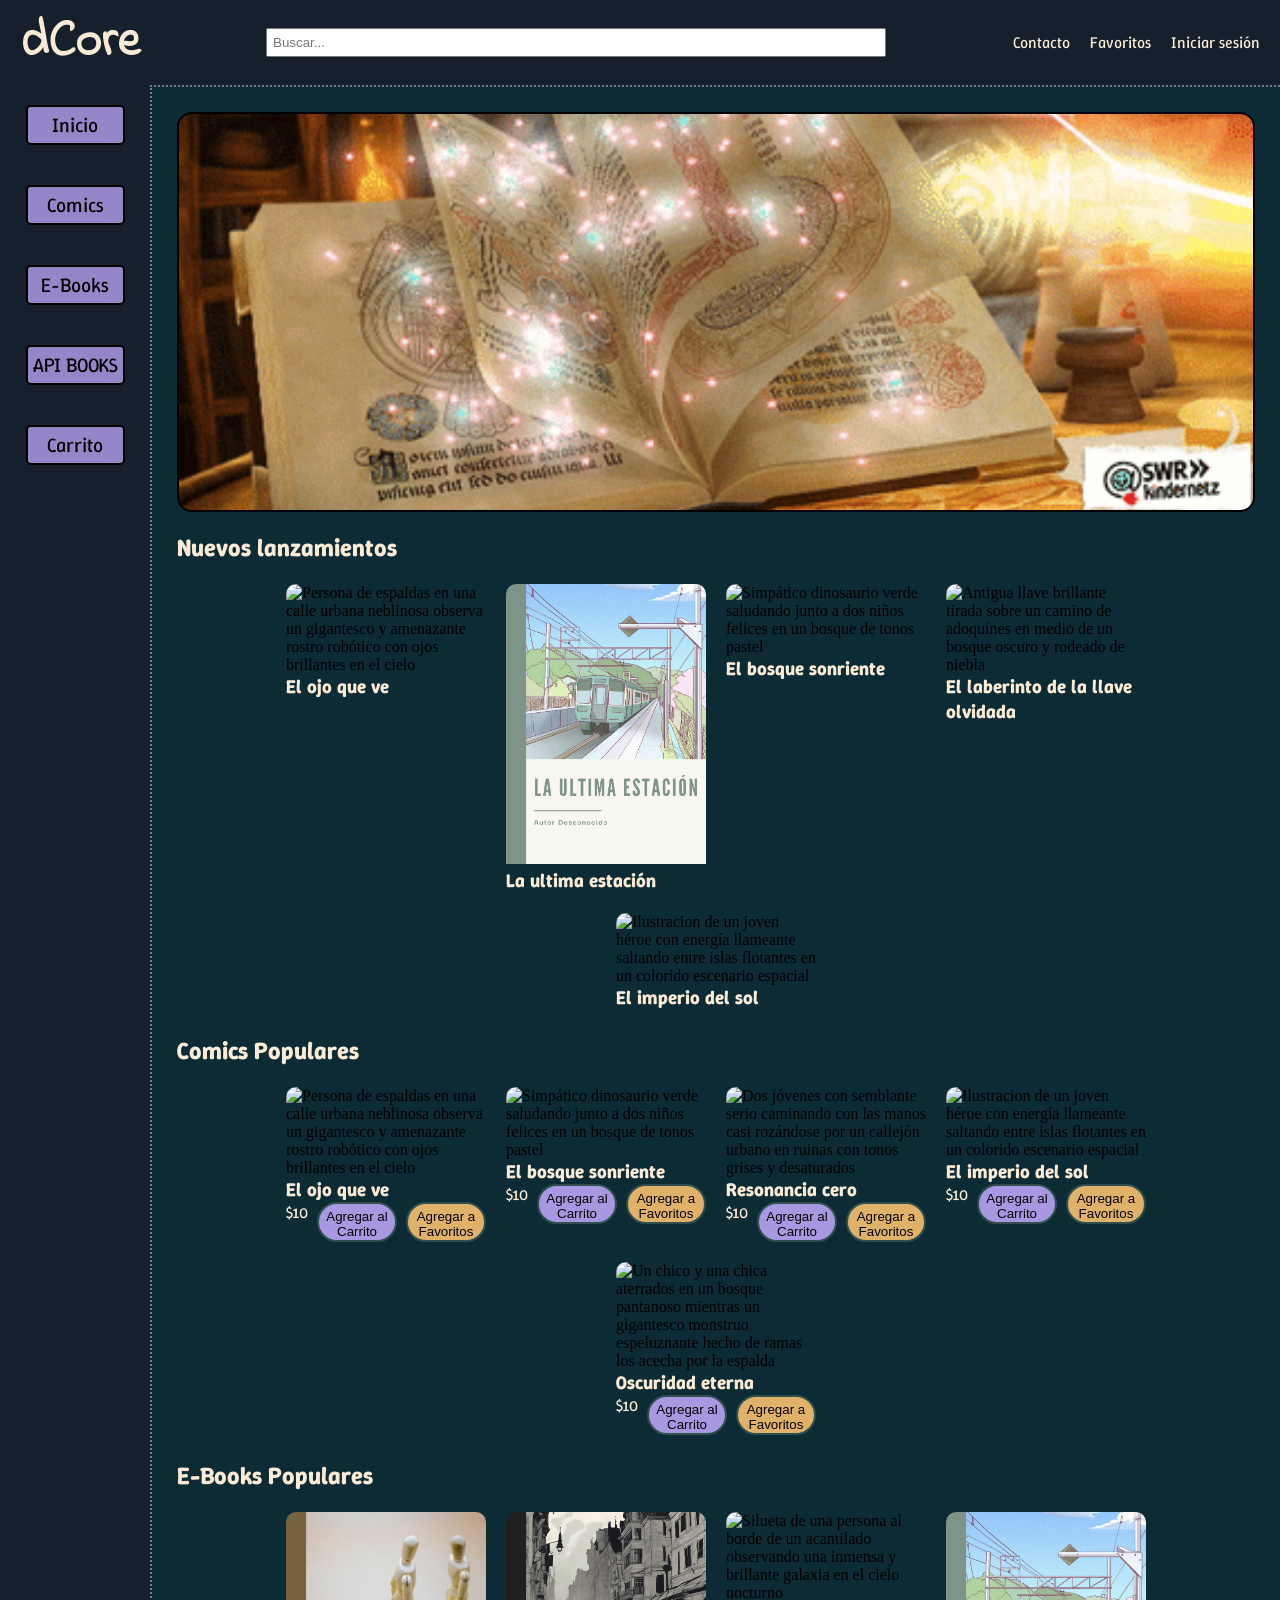
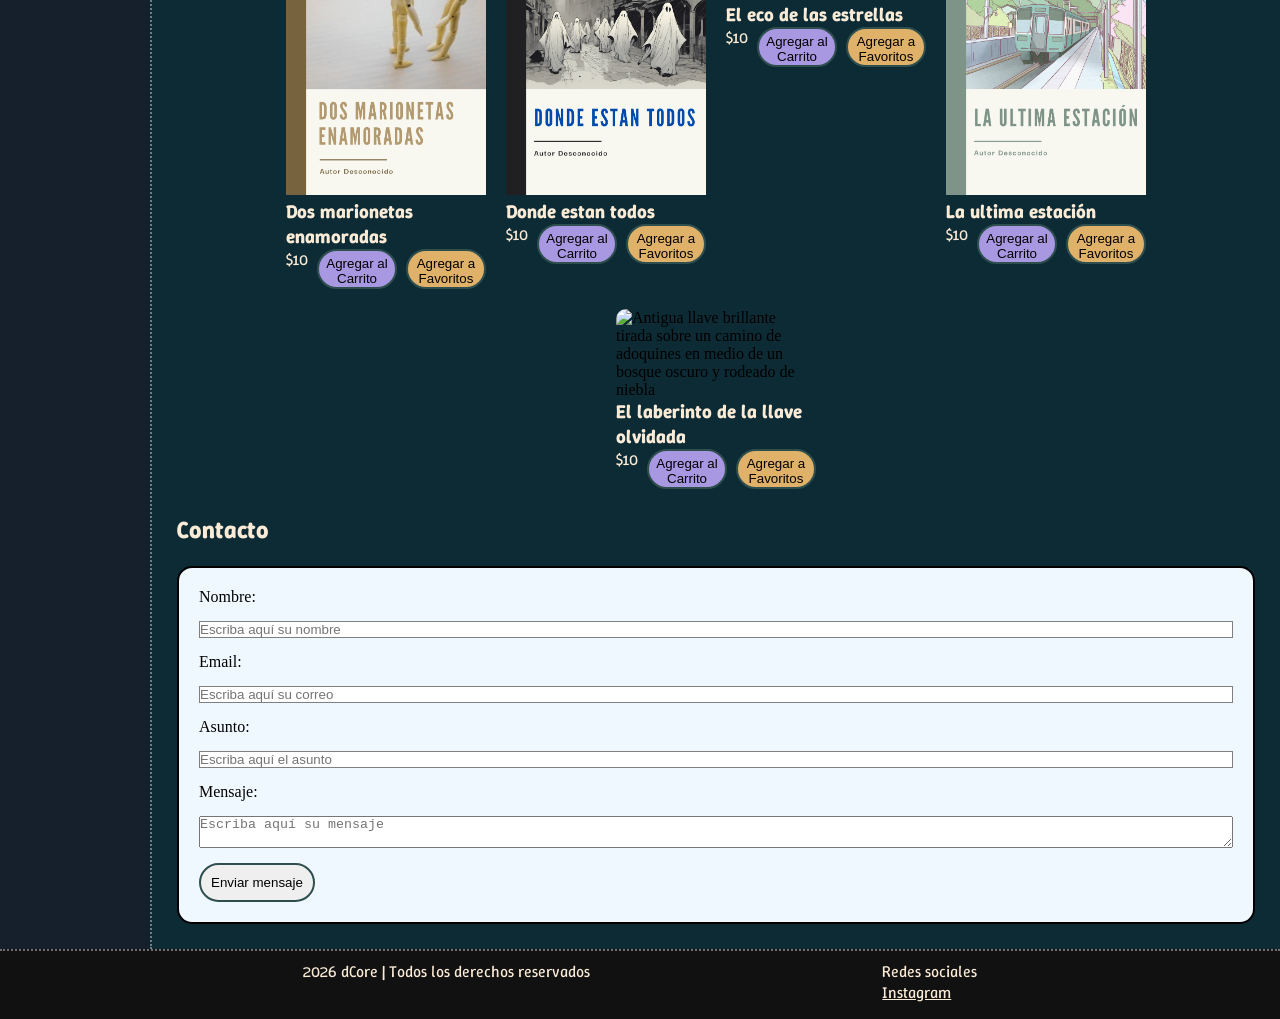
==== commit df1b2956: "Unificar archivos css como estilos globales" ====
--- a/index.html
+++ b/index.html
@@ -4,7 +4,7 @@
     <meta charset="UTF-8">
     <meta name="viewport" content="width=device-width, initial-scale=1.0">
     <title>Proyecto dCore</title>
-    <link href="css/main.css"  rel="stylesheet">
+    <link href="css/estilos-globales.css"  rel="stylesheet">
     <!-- Fuentes: Indie Flower, Winky Sans -->
     <link href="https://fonts.googleapis.com/css2?family=Indie+Flower&family=Winky+Sans:ital,wght@0,300..900;1,300..900&display=swap" rel="stylesheet">
 </head>
--- a/css/estilos-globales.css
+++ b/css/estilos-globales.css
@@ -0,0 +1,355 @@
+/* ==========================================================================
+   ESTILOS-GLOBALES.CSS — Proyecto dCore
+   ========================================================================== */
+
+
+/* ==========================================================================
+   1. VARIABLES GLOBALES (Design Tokens)
+   --------------------------------------------------------------------------
+   Guardamos acá los colores y fuentes que se repetían en los 4 archivos
+   originales. Beneficio DRY: si mañana querés cambiar el color del header,
+   lo cambiás UNA sola vez acá y se actualiza en todo el sitio.
+   ========================================================================== */
+:root {
+    /* Colores de fondo */
+    --color-bg-header-menu: #16202c;
+    --color-bg-main: #0D2B35;
+    --color-bg-footer: #111111;
+
+    /* Colores de texto */
+    --color-texto-claro: antiquewhite;
+    --color-texto-oscuro: black;
+
+    /* Botones: Agregar al carrito (violeta) */
+    --color-btn-carrito: rgb(168, 152, 226);
+    --color-btn-carrito-hover: rgb(120, 105, 175);
+
+    /* Botones: Agregar a favoritos (dorado) */
+    --color-btn-favorito: #e0b169;
+    --color-btn-favorito-hover: #c59040;
+
+    /* Botón del menú lateral */
+    --color-menu-link-bg: rgb(149, 134, 201);
+
+    /* Bordes y detalles */
+    --color-borde-oscuro: darkslategrey;
+    --borde-punteado: 2px dotted rgba(255, 255, 255, 0.4);
+
+    /* Tipografías */
+    --fuente-principal: "Winky Sans";
+    --fuente-logo: "Indie Flower", sans-serif;
+}
+
+
+/* ==========================================================================
+   2. RESET Y ESTILOS BASE
+   --------------------------------------------------------------------------
+   Reset universal + estilos de etiquetas globales (h1, h2, h3, p, a, label).
+   Estaban duplicados idénticos en los 4 archivos originales.
+   ========================================================================== */
+* {
+    margin: 0;
+    padding: 0;
+    box-sizing: border-box;
+}
+
+h1, h2, h3, p, a {
+    color: var(--color-texto-claro);
+    font-family: var(--fuente-principal);
+}
+
+label {
+    color: var(--color-texto-oscuro);
+}
+
+
+/* ==========================================================================
+   3. LAYOUT PRINCIPAL (CSS Grid)
+   --------------------------------------------------------------------------
+   La estructura de grilla (header / menu / contenido / footer) es la
+   columna vertebral de TODAS las páginas del sitio. Estaba copiada y
+   pegada 4 veces sin ningún cambio.
+   ========================================================================== */
+.layout {
+    display: grid;
+    grid-template-columns: 150px 1fr;
+    grid-template-rows: 85px 1fr 70px;
+    grid-template-areas:
+        "header header"
+        "menu contenido"
+        "footer footer";
+    min-height: 100vh;
+}
+
+
+/* ==========================================================================
+   4. HEADER
+   ========================================================================== */
+.header {
+    grid-area: header;
+    background-color: var(--color-bg-header-menu);
+    display: flex;
+    flex-direction: row;
+    justify-content: space-between;
+    align-items: center;
+    padding: 20px;
+}
+
+header > h1 > a {
+    font-family: var(--fuente-logo);
+    font-size: 50px;
+    line-height: 1; /* achico la caja de la fuente */
+    text-decoration: none;
+}
+
+header > input {
+    padding: 5px;
+    width: 50%;
+}
+
+.logo {
+    cursor: pointer;
+}
+
+.usuario-registrado ul {
+    display: flex;
+    flex-direction: row;
+    gap: 20px;
+    list-style: none;
+}
+
+.usuario-registrado a {
+    text-decoration: none;
+    cursor: pointer;
+}
+
+
+/* ==========================================================================
+   5. MENÚ DE NAVEGACIÓN LATERAL
+   ========================================================================== */
+.menu {
+    grid-area: menu;
+    background-color: var(--color-bg-header-menu);
+    padding: 20px;
+    display: flex;
+    justify-content: center; /* centra el menu horizontalmente */
+}
+
+.menu-flex {
+    list-style: none;
+    display: flex;
+    flex-direction: column;
+    gap: 40px;
+}
+
+.menu-flex li {
+    border-radius: 5px;
+}
+
+.menu-flex a {
+    text-decoration: none;
+    color: var(--color-texto-oscuro);
+    font-size: 20px;
+    background-color: var(--color-menu-link-bg);
+    border: 2px solid var(--color-texto-oscuro);
+    border-radius: 5px;
+    padding: 5px;
+    display: block;
+    width: 100%; /* ocupa todo el ancho disponible del <li> */
+    text-align: center;
+}
+
+
+/* ==========================================================================
+   6. CONTENIDO PRINCIPAL (contenedor genérico)
+   ========================================================================== */
+.main-content {
+    grid-area: contenido;
+    background-color: var(--color-bg-main);
+    padding: 25px;
+    border-top: var(--borde-punteado);
+    border-left: var(--borde-punteado);
+}
+
+
+/* ==========================================================================
+   7. TARJETAS DE OBRAS (Comics / E-Books) — usado en index, comics y ebooks
+   ========================================================================== */
+.cards-container {
+    display: flex;
+    flex-direction: row;
+    justify-content: center;
+    flex-wrap: wrap;
+    gap: 20px;
+    padding-top: 20px;
+    margin-bottom: 25px;
+}
+
+.obra-container {
+    width: 200px;
+    border-radius: 10px;
+    overflow: hidden;
+    cursor: pointer;
+}
+
+/* Contenedor de botones dentro de cada tarjeta */
+.al-carrito {
+    display: flex;
+    flex-direction: row;
+    justify-content: space-between;
+}
+
+/* Botones "Agregar al Carrito" y "Agregar a Favoritos" */
+.agregar-carrito {
+    background-color: var(--color-btn-carrito);
+    color: var(--color-texto-oscuro);
+    border: 2px solid var(--color-borde-oscuro);
+    border-radius: 20px;
+    padding: 5px;
+    width: 80px;
+    height: 40px;
+    cursor: pointer;
+}
+
+.agregar-carrito:hover {
+    background-color: var(--color-btn-carrito-hover);
+}
+
+.agregar-favorito {
+    background-color: var(--color-btn-favorito);
+    color: var(--color-texto-oscuro);
+    border: 2px solid var(--color-borde-oscuro);
+    border-radius: 20px;
+    padding: 5px;
+    width: 80px;
+    height: 40px;
+    cursor: pointer;
+}
+
+.agregar-favorito:hover {
+    background-color: var(--color-btn-favorito-hover);
+}
+
+
+/* ==========================================================================
+   8. SECCIÓN HERO / TENDENCIAS — específico de index.html
+   ========================================================================== */
+.trends {
+    border: 2px solid var(--color-texto-oscuro);
+    border-radius: 15px;
+    height: 400px;
+    overflow: hidden;
+    margin-bottom: 20px;
+}
+
+.trends-media {
+    top: 0;
+    left: 0;
+    width: 100%;
+    height: 100%;
+    object-fit: cover; /* el gif "rellena" todo el espacio sin deformarse */
+}
+
+
+/* ==========================================================================
+   9. FORMULARIO DE CONTACTO — específico de index.html
+   ========================================================================== */
+.contacto-form form {
+    display: flex;
+    flex-direction: column;
+    gap: 15px;
+    border: 2px solid var(--color-texto-oscuro);
+    border-radius: 15px;
+    background-color: aliceblue;
+    margin-top: 20px;
+    padding: 20px;
+}
+
+.contacto-form input {
+    border: 1px solid gray;
+}
+
+.contacto-form input:hover,
+.contacto-form textarea:hover {
+    background-color: lightgrey;
+}
+
+.contacto-form button {
+    border: 2px solid var(--color-borde-oscuro);
+    border-radius: 20px;
+    padding: 10px;
+    width: fit-content;
+    cursor: pointer;
+}
+
+.button-form:hover {
+    background-color: darkgray;
+}
+
+
+/* ==========================================================================
+   10. LISTAS DE CARRITO Y FAVORITOS — específico de carrito.html / favoritos.html
+   ========================================================================== */
+#lista-carrito,
+#lista-favoritos {
+    list-style: none;
+    padding: 0;
+}
+
+#lista-carrito li,
+#lista-favoritos li {
+    background-color: #f4f4f4;
+    margin: 5px 0; /* Superior-Inferior Izquierda-Derecha */
+    padding: 8px;
+    border: 1px solid #ccc;
+    font-family: var(--fuente-principal);
+}
+
+/* Botones "Vaciar Carrito" y "Vaciar Favoritos" */
+#vaciar-carrito,
+#vaciar-favoritos {
+    margin-top: 10px;
+    padding: 10px 15px;
+    background-color: darkred;
+    color: white;
+    border-radius: 5px;
+    border: 2px solid rgb(255, 145, 145);
+    font-size: 15px;
+    font-family: var(--fuente-principal);
+    cursor: pointer;
+}
+
+#vaciar-carrito:hover,
+#vaciar-favoritos:hover {
+    background-color: rgb(255, 0, 13);
+}
+
+#comprar-carrito {
+    margin-top: 10px;
+    padding: 10px 15px;
+    background-color: rgb(73, 116, 17);
+    color: white;
+    border-radius: 5px;
+    border: 2px solid rgb(114, 212, 131);
+    font-size: 15px;
+    font-family: var(--fuente-principal);
+    cursor: pointer;
+}
+
+#comprar-carrito:hover {
+    background-color: rgb(44, 153, 62);
+}
+
+
+/* ==========================================================================
+   11. FOOTER
+   ========================================================================== */
+.footer {
+    grid-area: footer;
+    background-color: var(--color-bg-footer);
+    padding: 10px;
+    display: flex;
+    flex-direction: row;
+    justify-content: space-evenly;
+    border-top: var(--borde-punteado);
+}
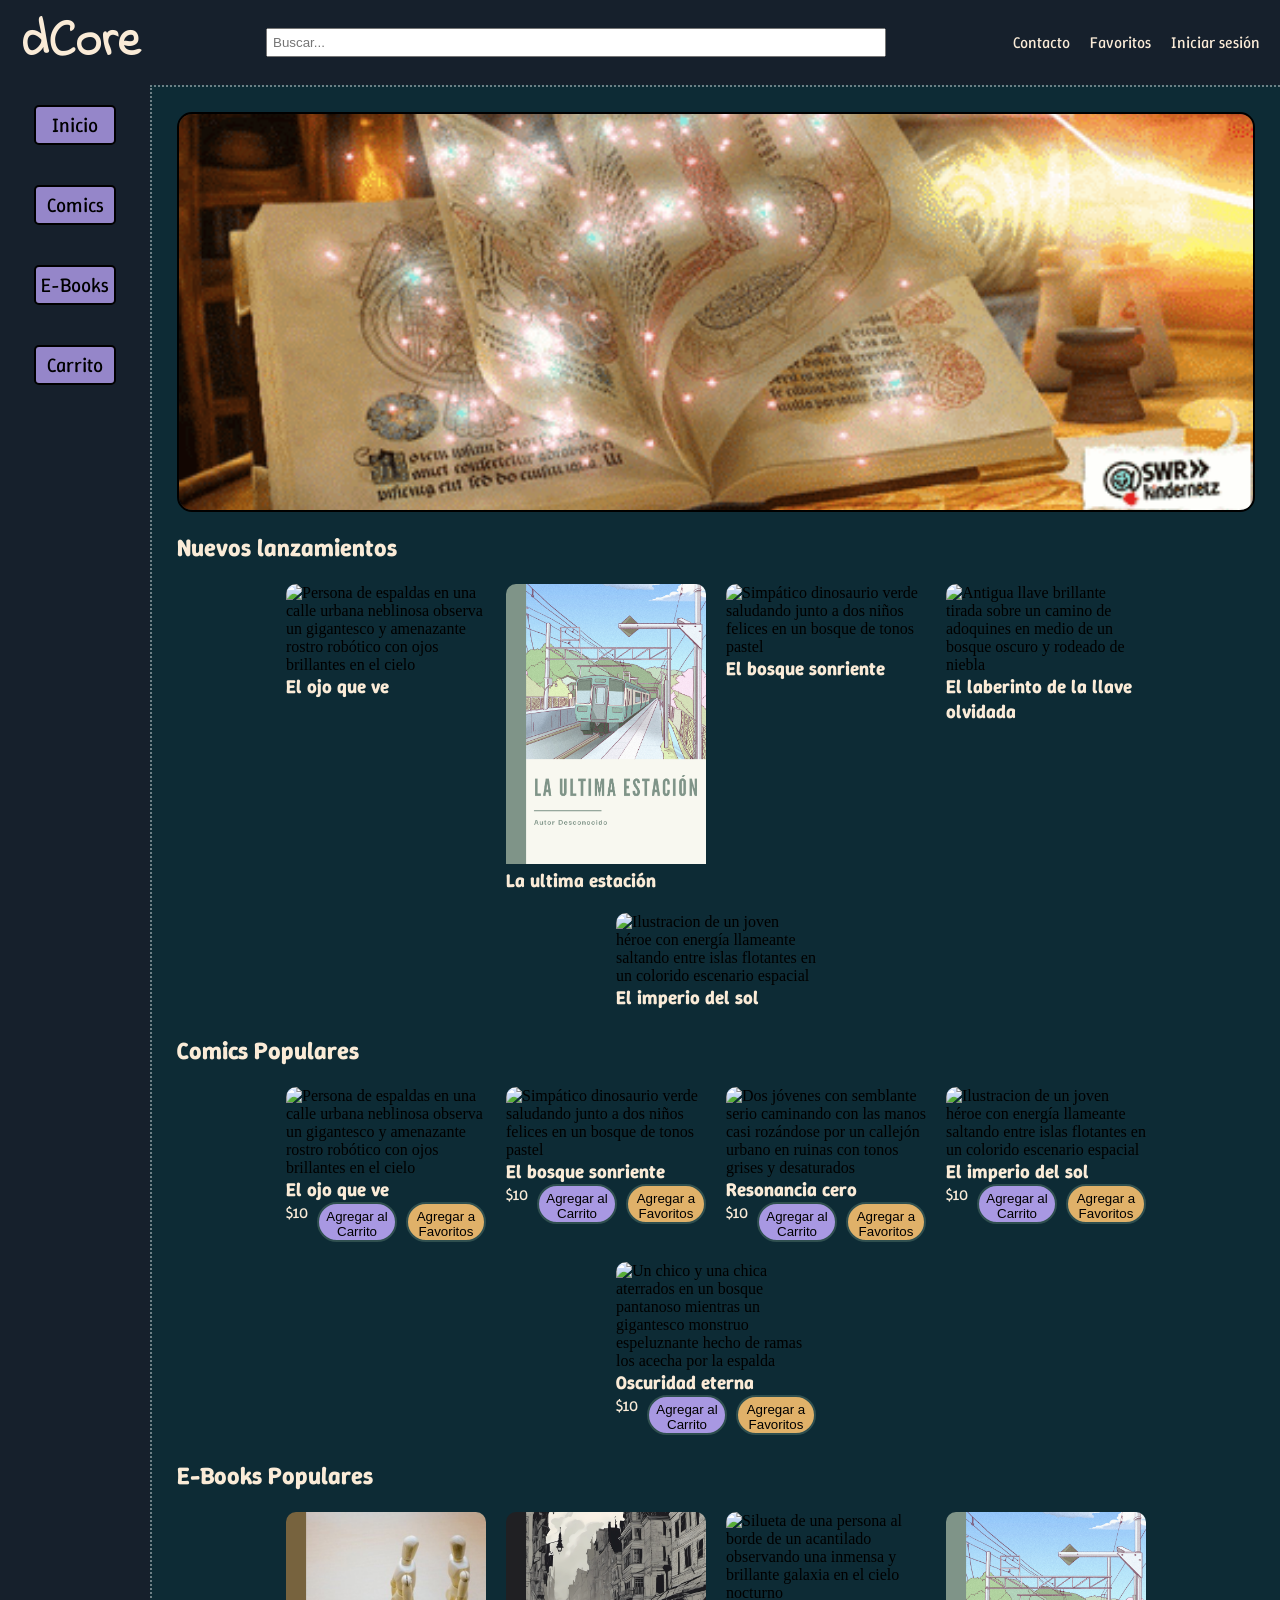
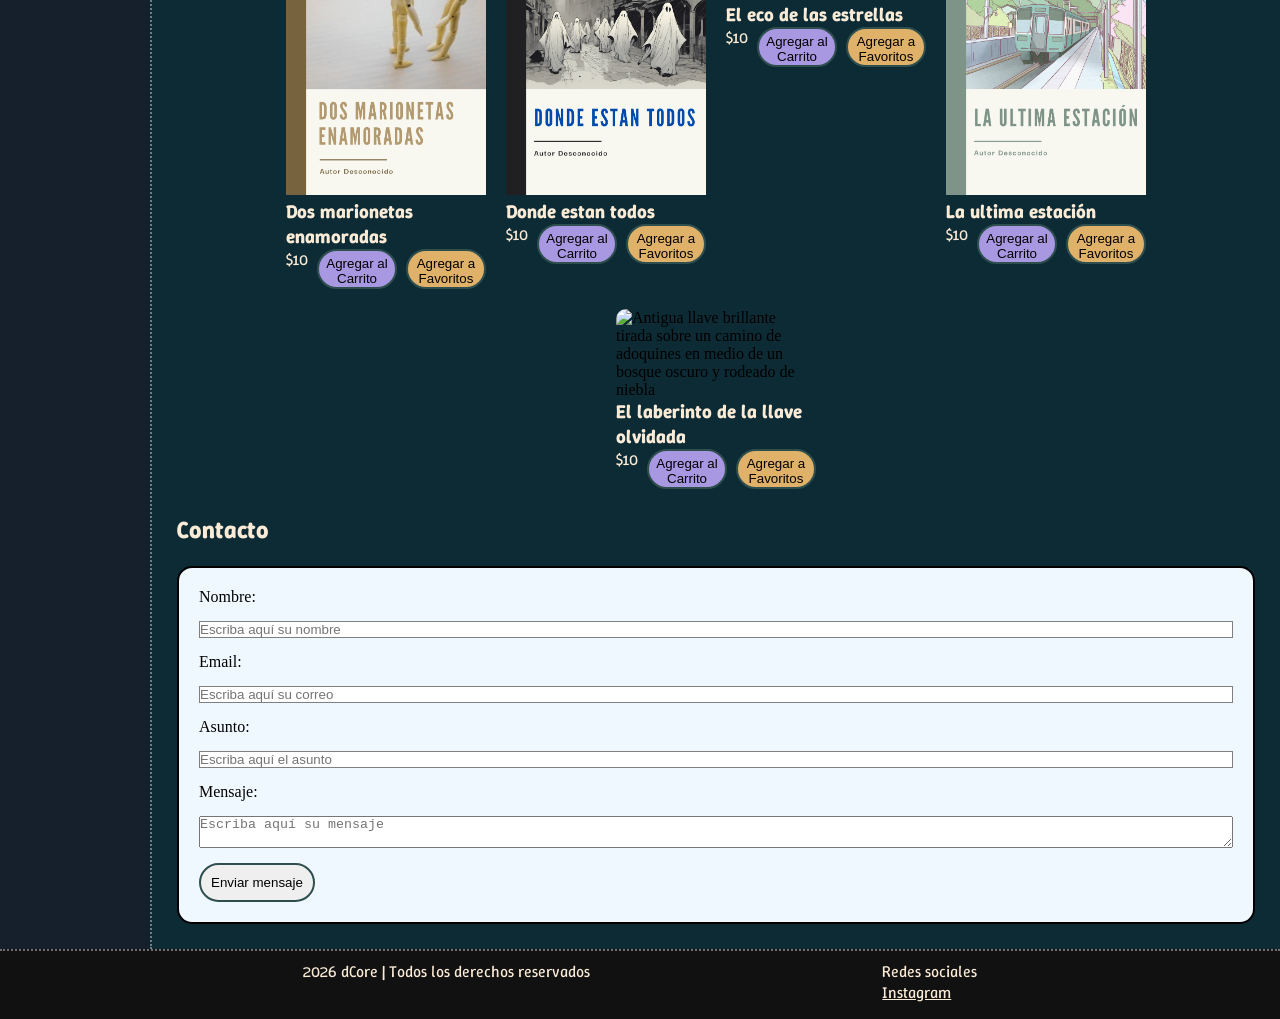
==== commit 971c552f: "Eliminar vista aislada de apibooks y sus dependencias" ====
--- a/index.html
+++ b/index.html
@@ -27,7 +27,6 @@
                 <li><a href="index.html">Inicio</a></li>
                 <li><a href="comics.html">Comics</a></li>
                 <li><a href="ebooks.html">E-Books</a></li>
-                <li><a href="apibooks.html">API BOOKS</a></li>
                 <li><a href="carrito.html">Carrito</a></li>
             </ul>
         </nav>
